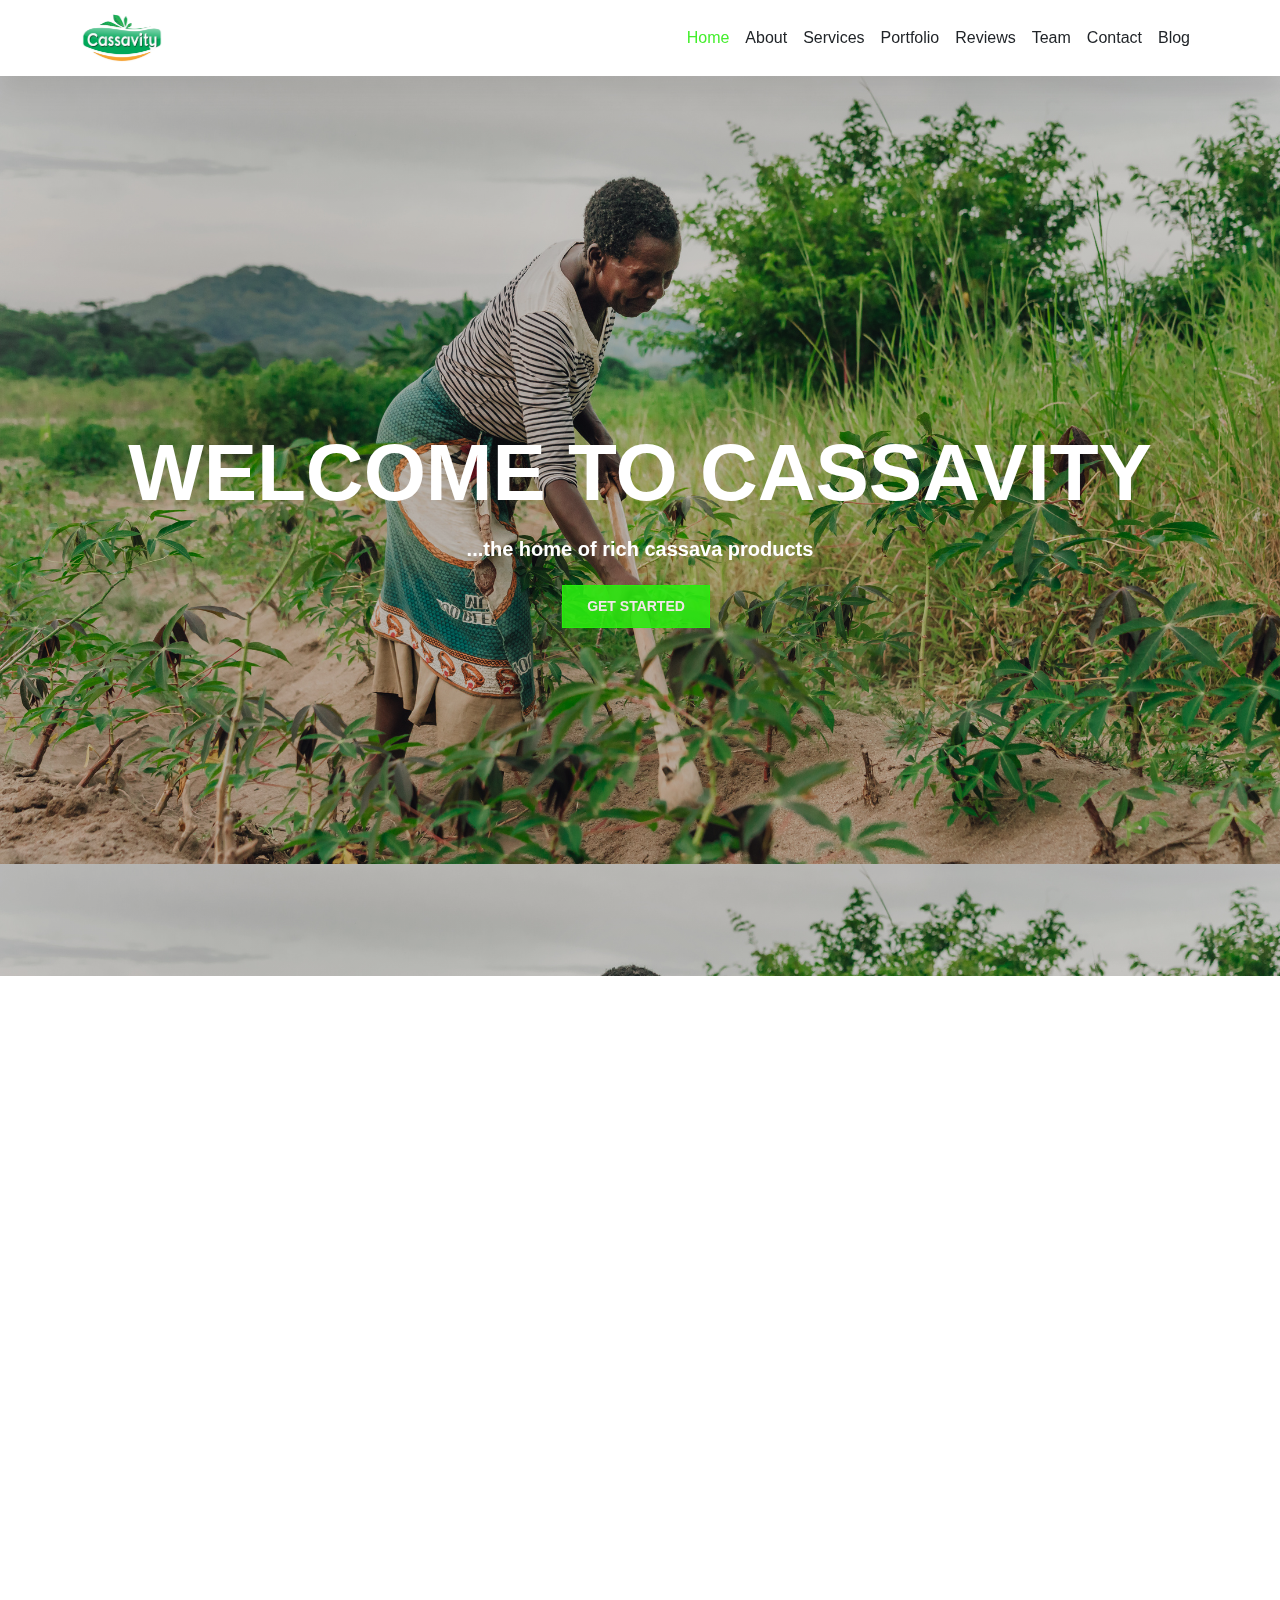
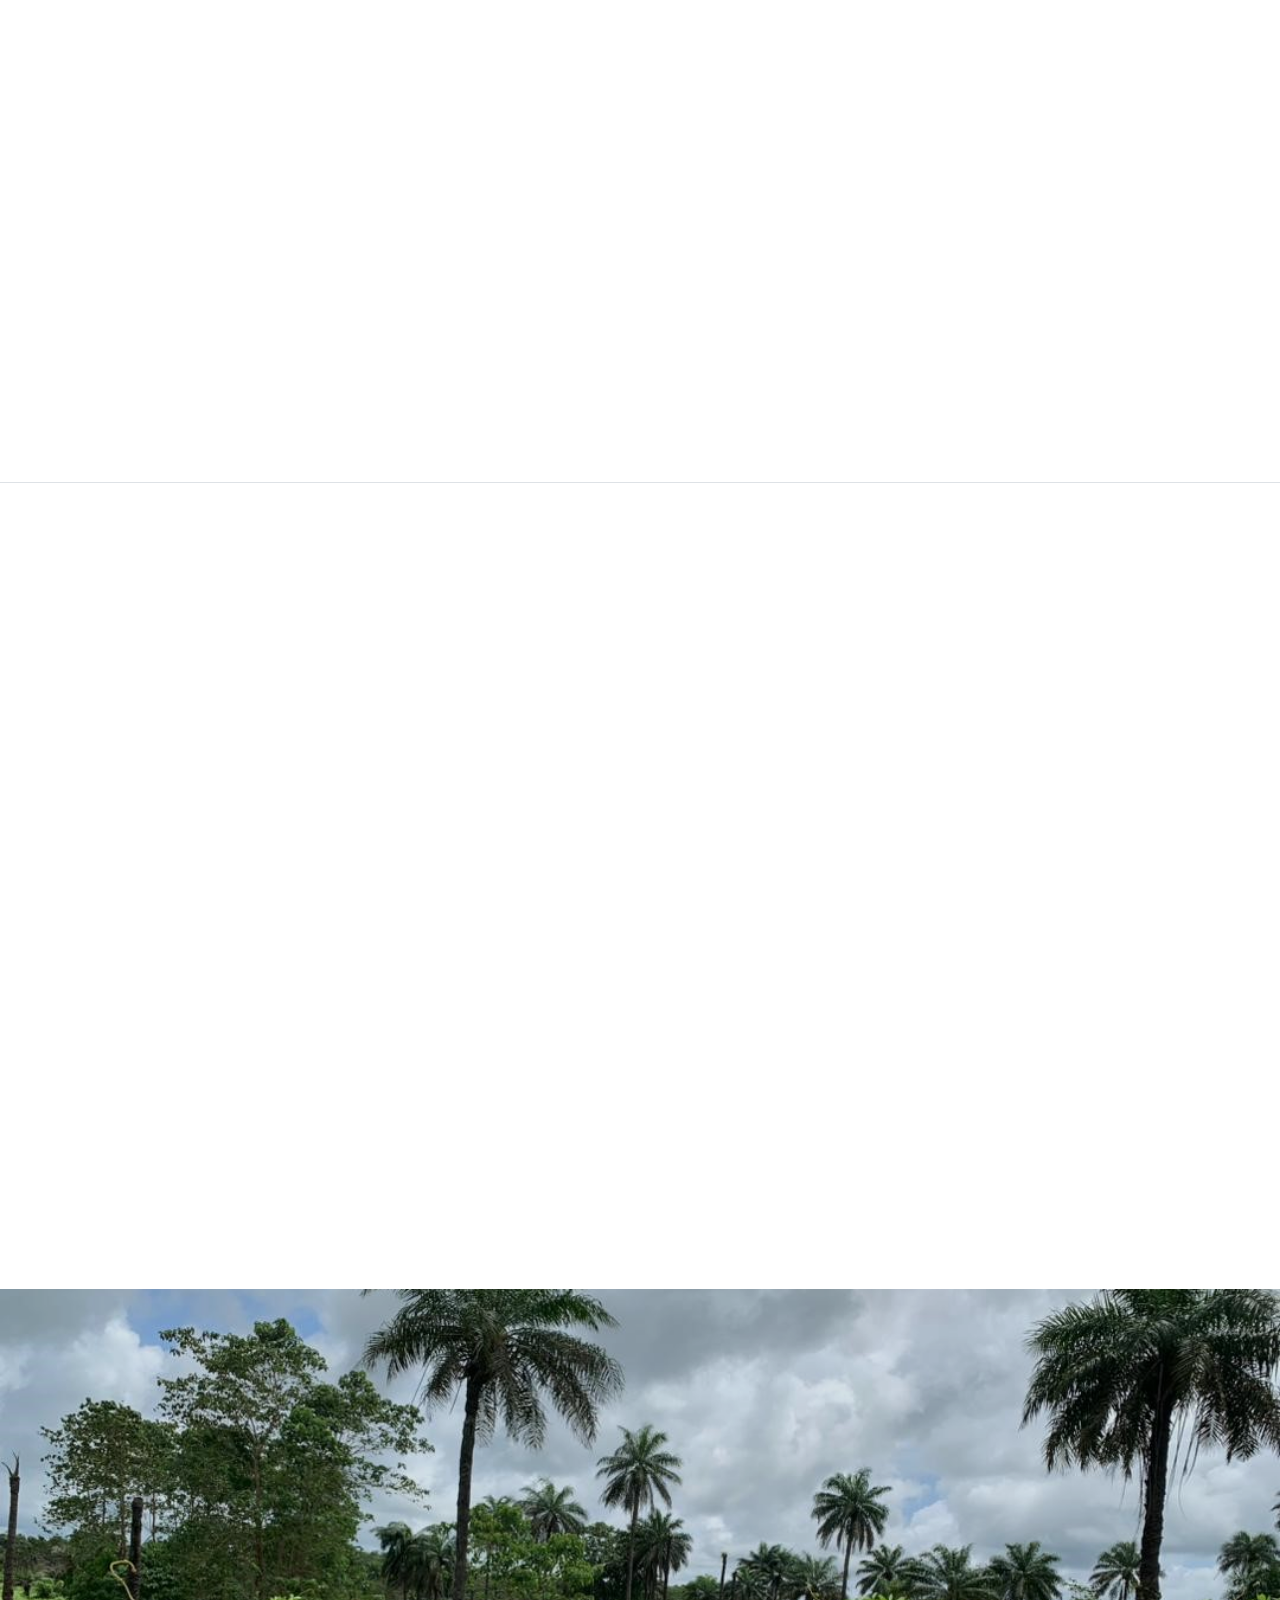
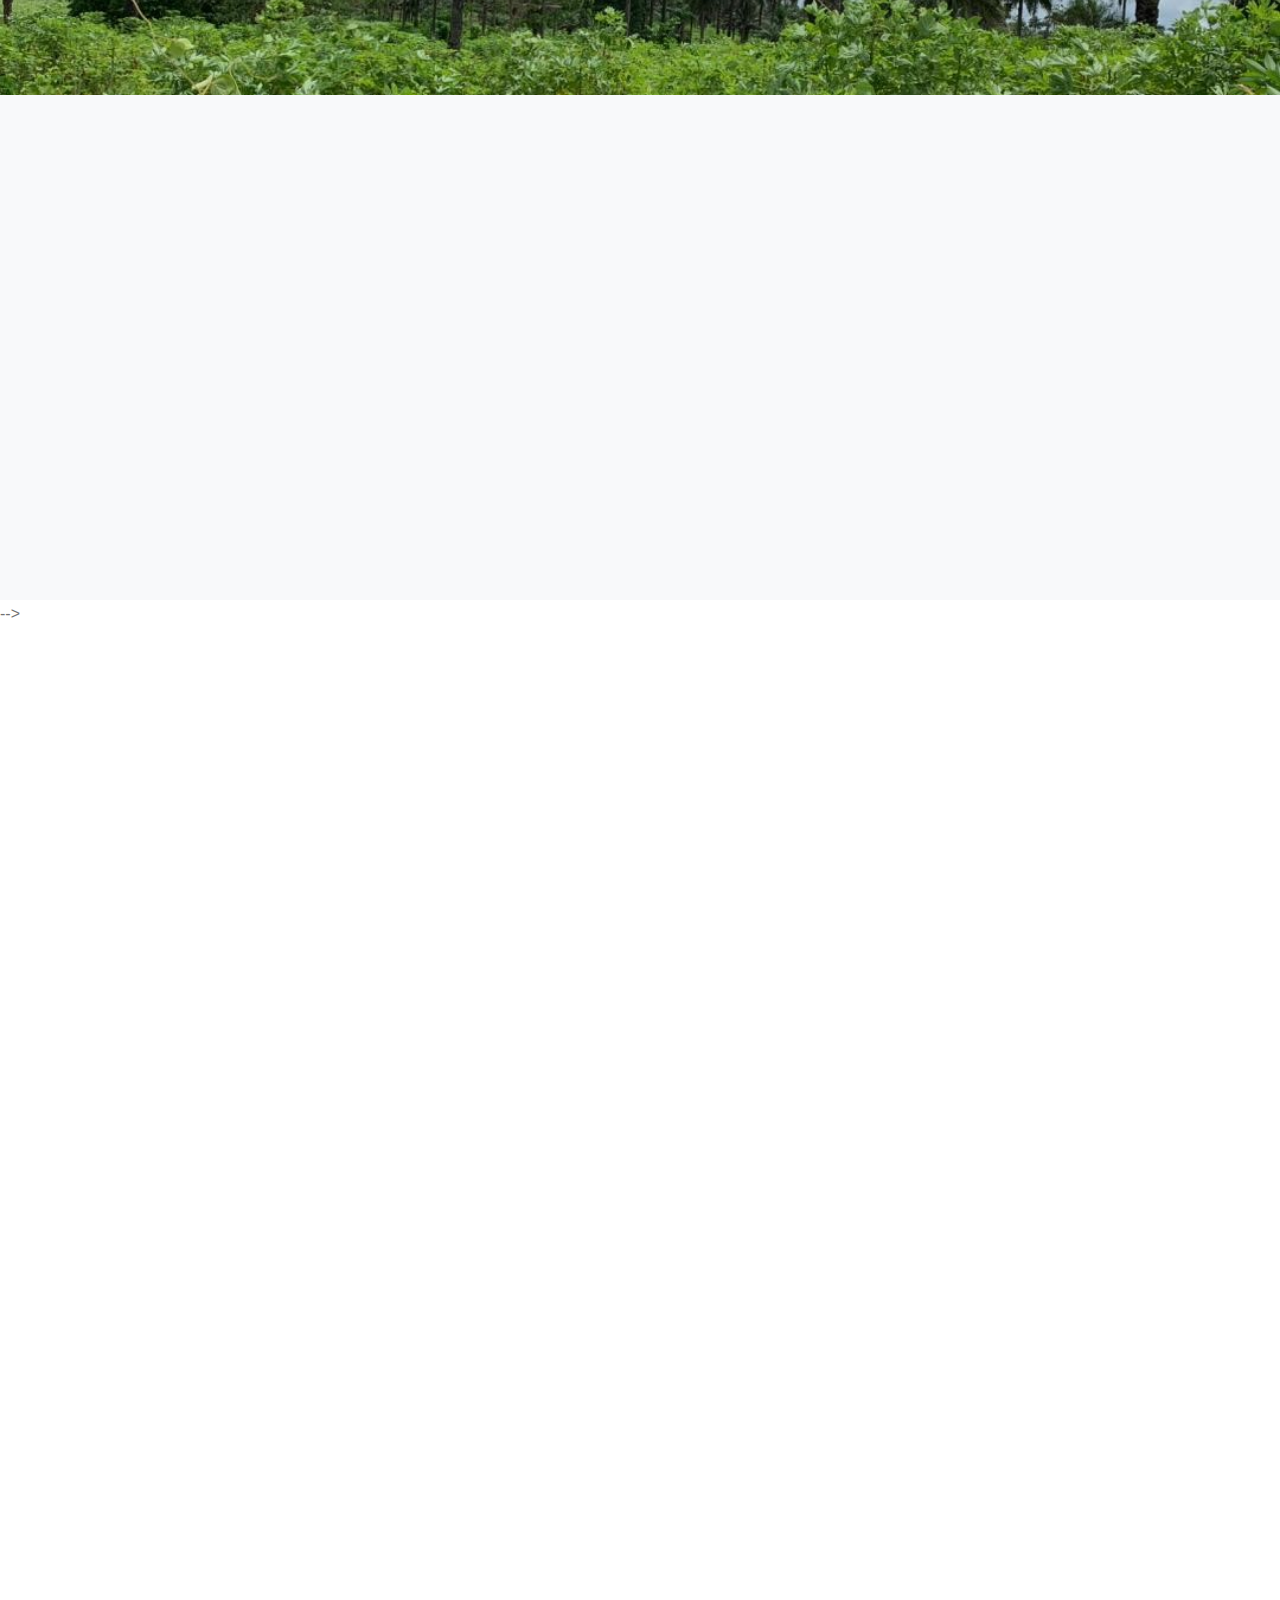
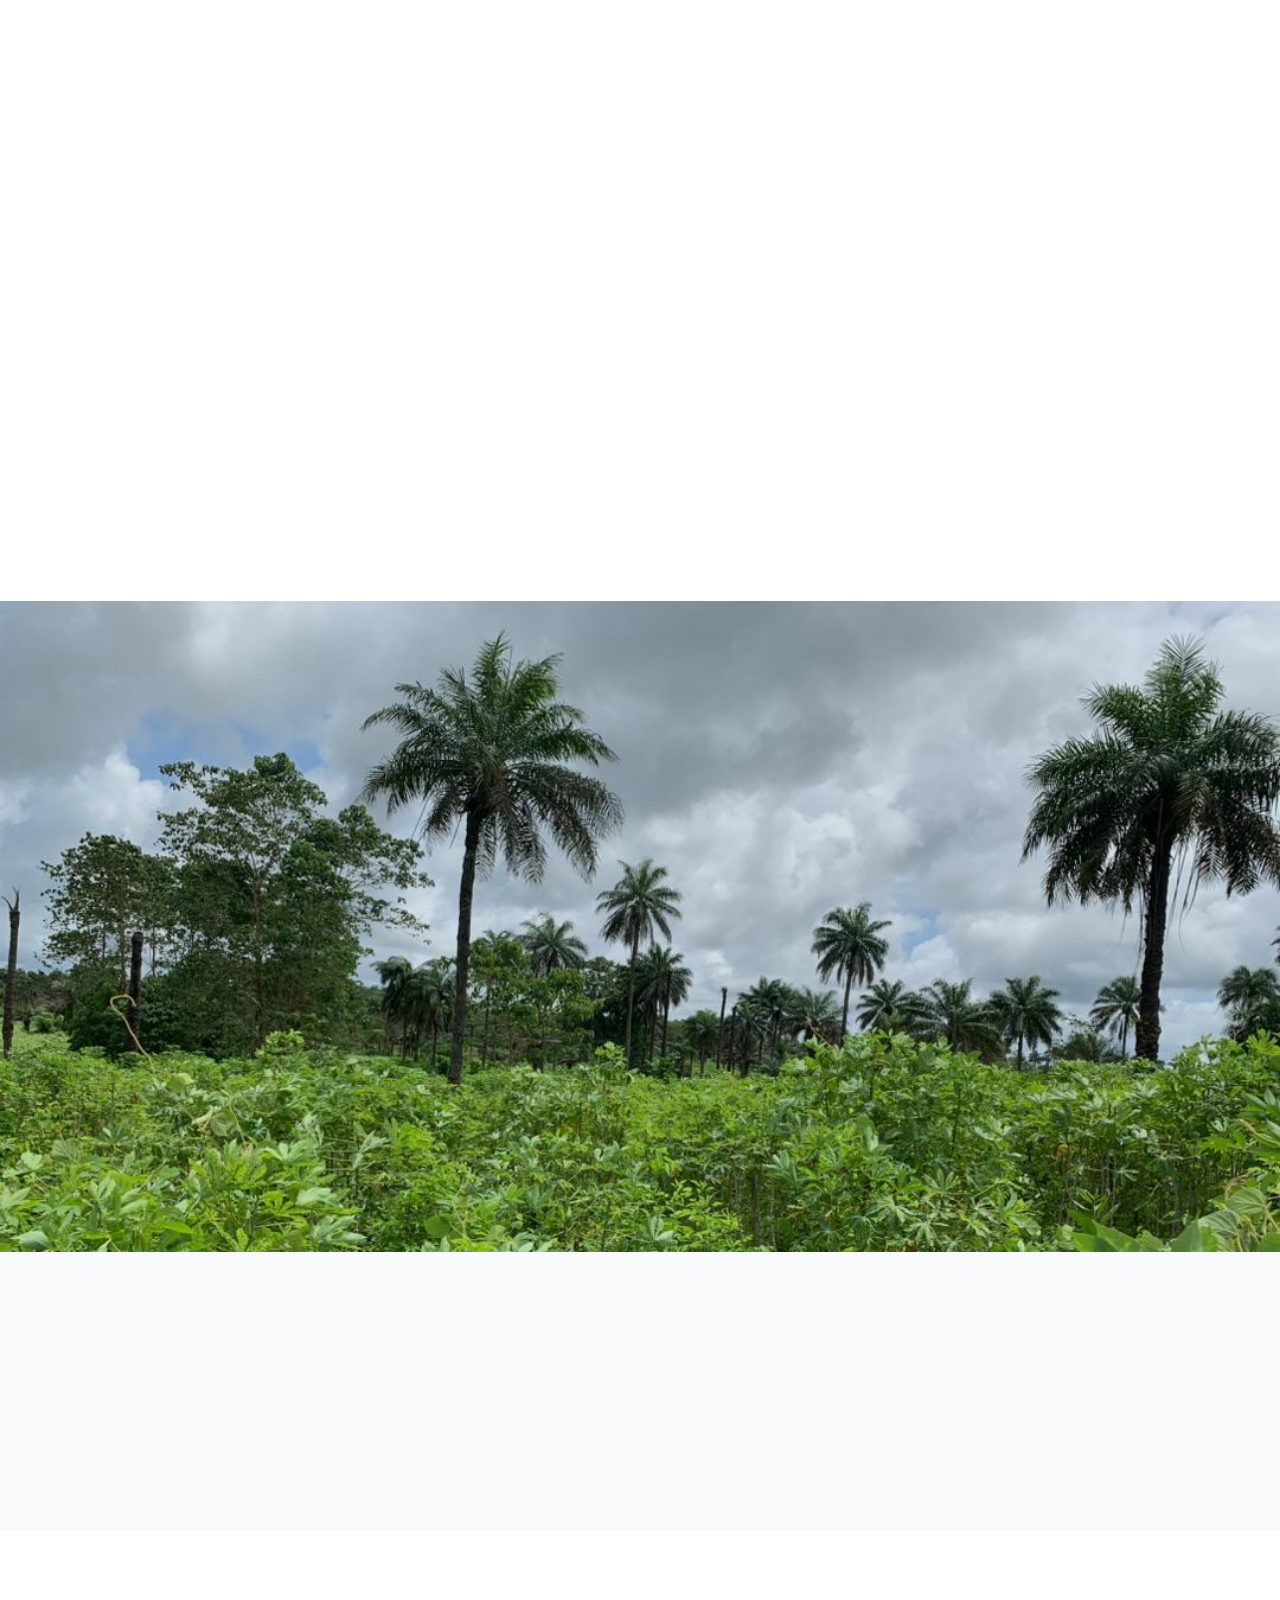
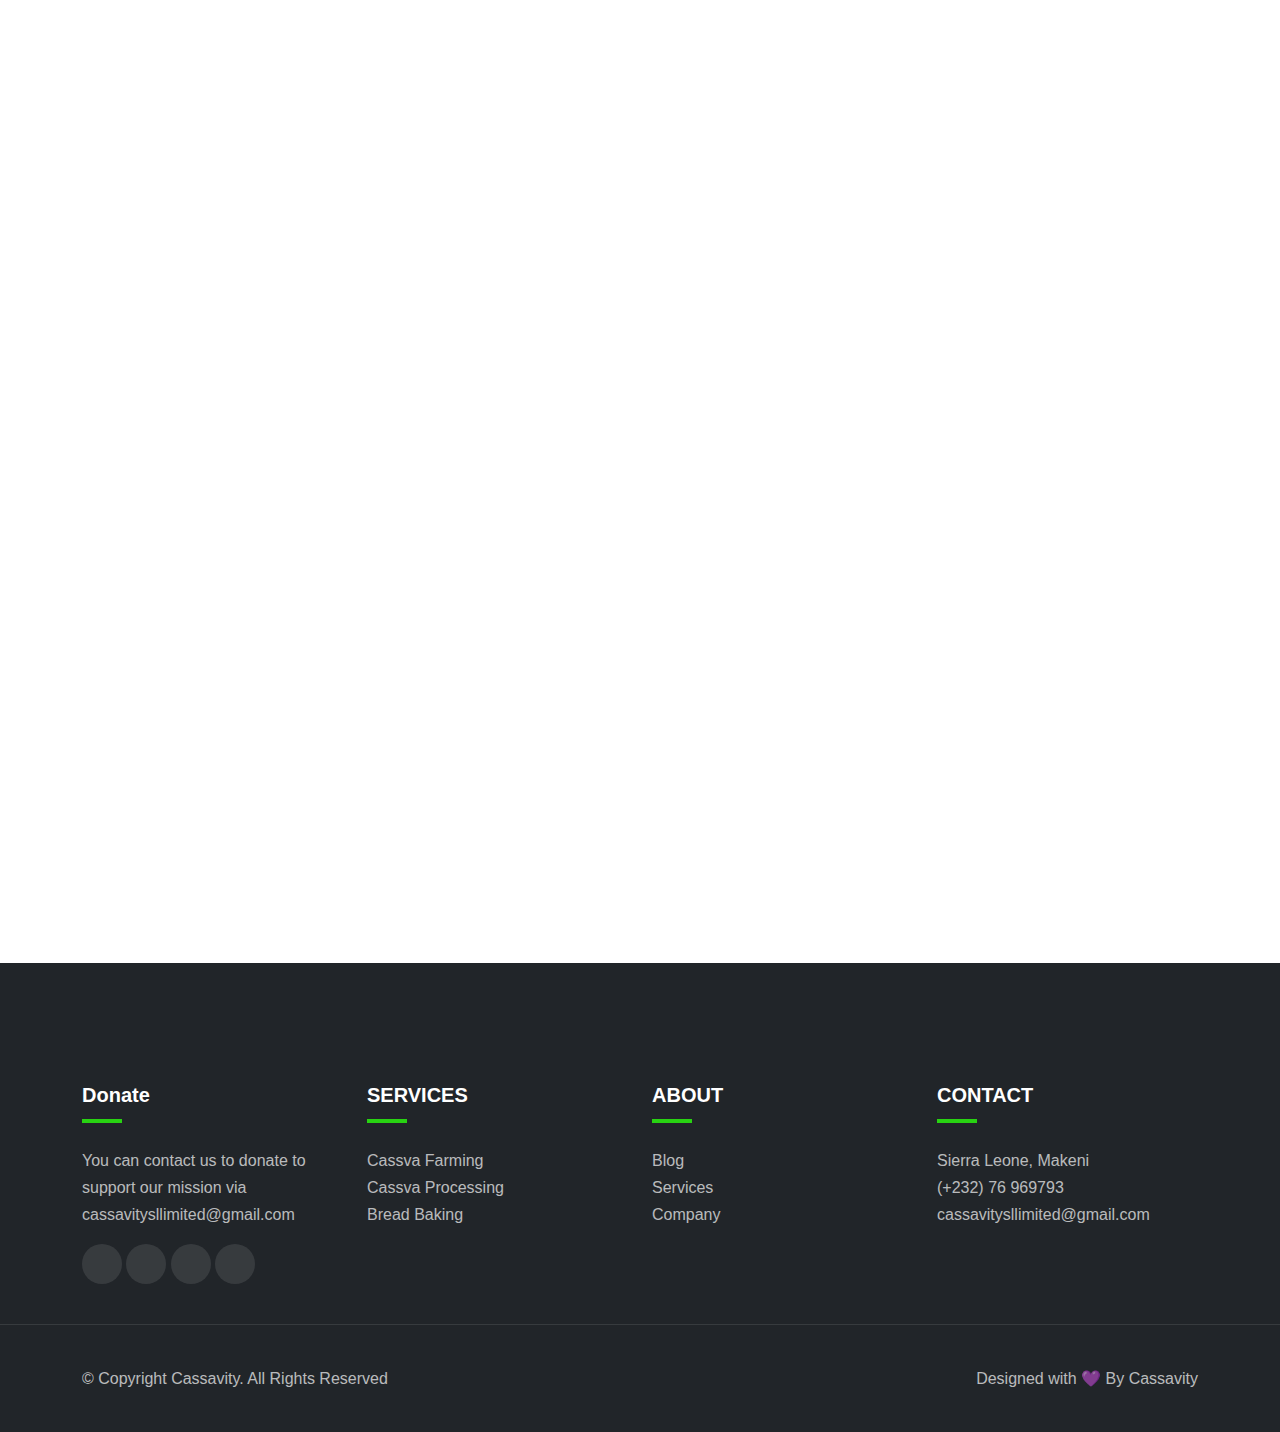
==== index.html @ 737763a3 "Changed colors" ====
<!doctype html>
<html lang="en">

<head>
    <meta charset="utf-8">
    <meta name="viewport" content="width=device-width, initial-scale=1">
    <title>Cassavity</title>
    <link rel="stylesheet" href="https://cdn.jsdelivr.net/npm/bootstrap@5.2.0/dist/css/bootstrap.min.css"> 
    <link href="https://cdn.jsdelivr.net/npm/remixicon@2.5.0/fonts/remixicon.css" rel="stylesheet"> 
    <link rel="stylesheet" href="https://cdn.jsdelivr.net/npm/@fancyapps/ui@4.0/dist/fancybox.css">
    <link rel="stylesheet" href="https://unpkg.com/aos@next/dist/aos.css" />
    <link rel="stylesheet" href="css/landingpage.css">
</head>

<body data-bs-spy="scroll" data-bs-target=".navbar">

    <!-- NAVBAR -->
    <nav class="navbar navbar-expand-lg bg-white sticky-top">
        <div class="container">
            <a class="navbar-brand" href="#">
                <img src="static/images/c22.png" alt="" style="height: 50px; width: 80px;">
            </a>
            <button class="navbar-toggler" type="button" data-bs-toggle="collapse" data-bs-target="#navbarNav"
                aria-controls="navbarNav" aria-expanded="false" aria-label="Toggle navigation">
                <span class="navbar-toggler-icon"></span>
            </button>
            <div class="collapse navbar-collapse" id="navbarNav">
                <ul class="navbar-nav ms-auto">
                    <li class="nav-item">
                        <a class="nav-link" href="#hero">Home</a>
                    </li>
                    <li class="nav-item">
                        <a class="nav-link" href="#about">About</a>
                    </li>
                    <li class="nav-item">
                        <a class="nav-link" href="#services">Services</a>
                    </li>
                    <li class="nav-item">
                        <a class="nav-link" href="#portfolio">Portfolio</a>
                    </li>
                    <li class="nav-item">
                        <a class="nav-link" href="#reviews">Reviews</a>
                    </li>
                    <li class="nav-item">
                        <a class="nav-link" href="#team">Team</a>
                    </li>
                    <li class="nav-item">
                        <a class="nav-link" href="#contact">Contact</a>
                    </li>
                    <li class="nav-item">
                        <a class="nav-link" href="#blog">Blog</a>
                    </li>
                </ul>
                <!-- <a href="#" class="btn btn-brand ms-lg-3">Download</a> -->
            </div>
        </div>
    </nav>

    <!-- HERO -->
    <section id="hero" class="min-vh-100 d-flex align-items-center text-center">
        <div class="container">
            <div class="row">
                <div class="col-12">
                    <h1 data-aos="fade-left" class="text-uppercase text-white fw-semibold display-1">Welcome to Cassavity</h1>
                    <h5 class="text-white mt-3 mb-4" data-aos="fade-right">...the home of rich cassava products</h5>
                    <div data-aos="fade-up" data-aos-delay="50">
                        <a href="#" class="btn btn-brand me-2">Get Started</a>
                        <!-- <a href="#" class="btn btn-light ms-2">My Portfolio</a> -->
                    </div>
                </div>
            </div>
        </div>
    </section>

    <!-- ABOUT -->
    <section id="about" class="section-padding">
        <div class="container">
            <div class="row">
                <div class="col-12 text-center" data-aos="fade-down" data-aos-delay="50">
                    <div class="section-title">
                        <h1 class="display-4 fw-semibold">About Us</h1>
                        <div class="line"></div>
                        <p>Cassavity SL Limited is a pioneering social enterprise based in Sierra Leone, committed to revolutionizing the cassava value chain</p>
                    </div>
                </div>
            </div>
            <div class="row justify-content-between align-items-center">
                <div class="col-lg-6" data-aos="fade-down" data-aos-delay="50">
                    <img src="static/images/c3.jpg" alt="" width = "600px">
                </div>
                <div data-aos="fade-down" data-aos-delay="150" class="col-lg-5">
                    <h1>Our Mission</h1>
                    <p class="mt-3 mb-4">To empower rural farmers in Sierra Leone and Africa by reducing postharvest losses through innovative cassava processing solutions, while providing high-quality, affordable cassava flour products to consumers, thereby contributing to food security and economic empowerment.</p>
                    <div class="d-flex pt-4 mb-3">
                        <div class="iconbox me-4">
                            <i class="ri-mail-send-fill"></i>
                        </div>
                        <div>
                            <h5>Curbing Postharvest Losses</h5>
                            <p>Minimizing postharvest losses among rural farmers.</p>
                        </div>
                    </div>
                    <div class="d-flex mb-3">
                        <div class="iconbox me-4">
                            <i class="ri-user-5-fill"></i>
                        </div>
                        <div>
                            <h5>Meeting Demand</h5>
                            <p>Meeting the growing demand for high-quality cassava flour products</p>
                        </div>
                    </div>
                    <div class="d-flex">
                        <div class="iconbox me-4">
                            <i class="ri-rocket-2-fill"></i>
                        </div>
                        <div>
                            <h5>Creating Jobs</h5>
                            <p>Create jobs for small holder cassava farmers.</p>
                        </div>
                    </div>
                </div>
            </div>
        </div>
    </section>

    <!-- SERVICES -->
    <section id="services" class="section-padding border-top">
        <div class="container">
            <div class="row">
                <div class="col-12 text-center" data-aos="fade-down" data-aos-delay="150">
                    <div class="section-title">
                        <h1 class="display-4 fw-semibold">Our Services</h1>
                        <div class="line"></div>
                        <p>We offer premium cassava products ranging from flour to cakes .</p>
                    </div>
                </div>
            </div>

            
            <div class="row g-4 text-center">

                <div class="col-md-2"></div>
                <div class="col-lg-4 col-sm-6" data-aos="fade-down" data-aos-delay="150">
                    <div class="service theme-shadow p-lg-5 p-4">
                        <div class="iconbox">
                            <i class="ri-pen-nib-fill"></i>
                        </div>
                        <h5 class="mt-4 mb-3">cassava Farming</h5>
                        <p>We assist cassava farmers to cultivate cassava while createing market for their produce.</p>
                    </div>
                </div>
                <div class="col-lg-4 col-sm-6" data-aos="fade-down" data-aos-delay="250">
                    <div class="service theme-shadow p-lg-5 p-4">
                        <div class="iconbox">
                            <i class="ri-stack-fill"></i>
                        </div>
                        <h5 class="mt-4 mb-3">cassava Flour Production</h5>
                        <p>We produce quality foofoo flour specifically for making foofoo, bread, cake, etc.</p>
                    </div>
                </div>
                <div class="col-md-2"></div>
                <!-- <div class="col-lg-4 col-sm-6" data-aos="fade-down" data-aos-delay="350">
                    <div class="service theme-shadow p-lg-5 p-4">
                        <div class="iconbox">
                            <i class="ri-ruler-2-fill"></i>
                        </div>
                        <h5 class="mt-4 mb-3">cassava Cake Baking</h5>
                        <p>Lorem ipsum dolor sit amet consectetur adipisicing elit. Amet fugiat sunt distinctio?</p>
                    </div>
                </div> -->
                <!-- <div class="col-lg-4 col-sm-6" data-aos="fade-down" data-aos-delay="450">
                    <div class="service theme-shadow p-lg-5 p-4">
                        <div class="iconbox">
                            <i class="ri-pie-chart-2-fill"></i>
                        </div>
                        <h5 class="mt-4 mb-3">cassava Farming</h5>
                        <p>Lorem ipsum dolor sit amet consectetur adipisicing elit. Amet fugiat sunt distinctio?</p>
                    </div>
                </div>
                <div class="col-lg-4 col-sm-6" data-aos="fade-down" data-aos-delay="550">
                    <div class="service theme-shadow p-lg-5 p-4">
                        <div class="iconbox">
                            <i class="ri-code-box-line"></i>
                        </div>
                        <h5 class="mt-4 mb-3">cassava Farming</h5>
                        <p>Lorem ipsum dolor sit amet consectetur adipisicing elit. Amet fugiat sunt distinctio?</p>
                    </div>
                </div>
                <div class="col-lg-4 col-sm-6" data-aos="fade-down" data-aos-delay="650">
                    <div class="service theme-shadow p-lg-5 p-4">
                        <div class="iconbox">
                            <i class="ri-user-2-fill"></i>
                        </div>
                        <h5 class="mt-4 mb-3">cassava Farming</h5>
                        <p>Lorem ipsum dolor sit amet consectetur adipisicing elit. Amet fugiat sunt distinctio?</p>
                    </div>
                </div> -->
            </div>
        </div>
    </section>

    <!-- COUNTER -->
    <section id="counter" class="section-padding">
        <div class="container text-center">
            <div class="row g-4">
                <!-- <div class="col-lg-3 col-sm-6" data-aos="fade-down" data-aos-delay="150">
                    <h1 class="text-white display-4">90,00+</h1>
                    <h6 class="text-uppercase mb-0 text-white mt-3">Total Downloads</h6>
                </div> -->
                <div class="col-md-2"></div>
                <div class="col-lg-3 col-sm-6" data-aos="fade-down" data-aos-delay="250">
                    <h1 class="text-white display-4 fw-semibold">30+</h1>
                    <h6 class="text-uppercase mb-0 text-white mt-3">Trusted Clients</h6>
                </div>
                <div class="col-lg-3 col-sm-6" data-aos="fade-down" data-aos-delay="350">
                    <h1 class="text-white display-4 fw-semibold">100kg+ </h1>
                    <h6 class="text-uppercase mb-0 text-white mt-3">Flour Sold</h6>
                </div>
                <div class="col-lg-3 col-sm-6" data-aos="fade-down" data-aos-delay="450">
                    <h1 class="text-white display-4 fw-semibold">10+</h1>
                    <h6 class="text-uppercase mb-0 text-white mt-3">Farmers Impacted</h6>
                </div>
                <div class="col-md-2"></div>
            </div>
        </div>
    </section>

    <!-- PORTFOLIO -->
    <!-- <section id="portfolio" class="section-padding">
        <div class="container">
            <div class="row">
                <div class="col-12 text-center" data-aos="fade-down" data-aos-delay="150">
                    <div class="section-title">
                        <h1 class="display-4 fw-semibold">My Portfolio</h1>
                        <div class="line"></div>
                        <p>I love to craft digital experiances for brands rather than crap and more lorem ipsums and do crazy skills</p>
                    </div>
                </div>
            </div>
            <div class="row g-4">
                <div class="col-md-4" data-aos="fade-down" data-aos-delay="150">
                    <div class="portfolio-item image-zoom">
                        <div class="image-zoom-wrapper">
                            <img src="static/images/project-1.jpg" alt="">
                        </div>
                        <a href="static/images/project-1.jpg" data-fancybox="gallery" class="iconbox"><i class="ri-search-2-line"></i></a>
                    </div>
                    <div class="portfolio-item image-zoom mt-4">
                        <div class="image-zoom-wrapper">
                            <img src="static/images/project-2.jpg" alt="">
                        </div>
                        <a href="static/images/project-2.jpg" data-fancybox="gallery" class="iconbox"><i class="ri-search-2-line"></i></a>
                    </div>
                </div>
                <div class="col-md-4" data-aos="fade-down" data-aos-delay="250">
                    <div class="portfolio-item image-zoom">
                        <div class="image-zoom-wrapper">
                            <img src="static/images/project-3.jpg" alt="">
                        </div>
                        <a href="static/images/project-3.jpg" data-fancybox="gallery" class="iconbox"><i class="ri-search-2-line"></i></a>
                    </div>
                    <div class="portfolio-item image-zoom mt-4">
                        <div class="image-zoom-wrapper">
                            <img src="static/images/project-4.jpg" alt="">
                        </div>
                        <a href="static/images/project-4.jpg" data-fancybox="gallery" class="iconbox"><i class="ri-search-2-line"></i></a>
                    </div>
                </div>
                <div class="col-md-4" data-aos="fade-down" data-aos-delay="350">
                    <div class="portfolio-item image-zoom">
                        <div class="image-zoom-wrapper">
                            <img src="static/images/project-5.jpg" alt="">
                        </div>
                        <a href="static/images/project-5.jpg" data-fancybox="gallery" class="iconbox"><i class="ri-search-2-line"></i></a>
                    </div>
                    <div class="portfolio-item image-zoom mt-4">
                        <div class="image-zoom-wrapper">
                            <img src="static/images/project-6.jpg" alt="">
                        </div>
                        <a href="static/images/project-6.jpg" data-fancybox="gallery" class="iconbox"><i class="ri-search-2-line"></i></a>
                    </div>
                </div>
            </div>
        </div>
    </section> --> 

    <!-- REVIEW -->
    <section id="reviews" class="section-padding bg-light">
        <div class="container">
            <div class="row">
                <div class="col-12 text-center" data-aos="fade-down" data-aos-delay="150">
                    <div class="section-title">
                        <h1 class="display-4 fw-semibold">Testimonials</h1>
                        <div class="line"></div>
                        <p>Here is what our lovely customers and partners say about our products!</p>
                    </div>
                </div>
            </div>
            <!-- <div class="row gy-5 gx-4">
                <div class="col-lg-4 col-sm-6" data-aos="fade-down" data-aos-delay="150">
                    <div class="review">
                        <div class="review-head p-4 bg-white theme-shadow">
                            <div class="text-warning">
                                <i class="ri-star-fill"></i>
                                <i class="ri-star-fill"></i>
                                <i class="ri-star-fill"></i>
                                <i class="ri-star-fill"></i>
                                <i class="ri-star-fill"></i>
                            </div>
                            <p>Amazing theme ipsum dolor sit amet consectetur adipisicing elit. Assumenda eum animi rerum ipsam impedit dicta voluptatem.</p>
                        </div>
                        <div class="review-person mt-4 d-flex align-items-center">
                            <img class="rounded-circle" src="static/images/avatar-1.jpg" alt="">
                            <div class="ms-3">
                                <h5>Cajetan Songwae</h5>
                                <small>Manager</small>
                            </div>
                        </div>
                    </div>
                </div>
                <div class="col-lg-4 col-sm-6" data-aos="fade-down" data-aos-delay="250">
                    <div class="review">
                        <div class="review-head p-4 bg-white theme-shadow">
                            <div class="text-warning">
                                <i class="ri-star-fill"></i>
                                <i class="ri-star-fill"></i>
                                <i class="ri-star-fill"></i>
                                <i class="ri-star-fill"></i>
                                <i class="ri-star-fill"></i>
                            </div>
                            <p>Amazing theme ipsum dolor sit amet consectetur adipisicing elit. Assumenda eum animi rerum ipsam impedit dicta voluptatem.</p>
                        </div>
                        <div class="review-person mt-4 d-flex align-items-center">
                            <img class="rounded-circle" src="static/images/avatar-2.jpg" alt="">
                            <div class="ms-3">
                                <h5>Cajetan Songwae</h5>
                                <small>Manager</small>
                            </div>
                        </div>
                    </div>
                </div>
                <div class="col-lg-4 col-sm-6" data-aos="fade-down" data-aos-delay="350">
                    <div class="review">
                        <div class="review-head p-4 bg-white theme-shadow">
                            <div class="text-warning">
                                <i class="ri-star-fill"></i>
                                <i class="ri-star-fill"></i>
                                <i class="ri-star-fill"></i>
                                <i class="ri-star-fill"></i>
                                <i class="ri-star-fill"></i>
                            </div>
                            <p>Amazing theme ipsum dolor sit amet consectetur adipisicing elit. Assumenda eum animi rerum ipsam impedit dicta voluptatem.</p>
                        </div>
                        <div class="review-person mt-4 d-flex align-items-center">
                            <img class="rounded-circle" src="static/images/avatar-3.jpg" alt="">
                            <div class="ms-3">
                                <h5>Cajetan Songwae</h5>
                                <small>Manager</small>
                            </div>
                        </div>
                    </div>
                </div>
                <div class="col-lg-4 col-sm-6" data-aos="fade-down" data-aos-delay="450">
                    <div class="review">
                        <div class="review-head p-4 bg-white theme-shadow">
                            <div class="text-warning">
                                <i class="ri-star-fill"></i>
                                <i class="ri-star-fill"></i>
                                <i class="ri-star-fill"></i>
                                <i class="ri-star-fill"></i>
                                <i class="ri-star-fill"></i>
                            </div>
                            <p>Amazing theme ipsum dolor sit amet consectetur adipisicing elit. Assumenda eum animi rerum ipsam impedit dicta voluptatem.</p>
                        </div>
                        <div class="review-person mt-4 d-flex align-items-center">
                            <img class="rounded-circle" src="static/images/avatar-4.jpg" alt="">
                            <div class="ms-3">
                                <h5>Cajetan Songwae</h5>
                                <small>Manager</small>
                            </div>
                        </div>
                    </div>
                </div>
                <div class="col-lg-4 col-sm-6" data-aos="fade-down" data-aos-delay="550">
                    <div class="review">
                        <div class="review-head p-4 bg-white theme-shadow">
                            <div class="text-warning">
                                <i class="ri-star-fill"></i>
                                <i class="ri-star-fill"></i>
                                <i class="ri-star-fill"></i>
                                <i class="ri-star-fill"></i>
                                <i class="ri-star-fill"></i>
                            </div>
                            <p>Amazing theme ipsum dolor sit amet consectetur adipisicing elit. Assumenda eum animi rerum ipsam impedit dicta voluptatem.</p>
                        </div>
                        <div class="review-person mt-4 d-flex align-items-center">
                            <img class="rounded-circle" src="static/images/avatar-5.jpg" alt="">
                            <div class="ms-3">
                                <h5>Cajetan Songwae</h5>
                                <small>Manager</small>
                            </div>
                        </div>
                    </div>
                </div>
                <div class="col-lg-4 col-sm-6" data-aos="fade-down" data-aos-delay="650">
                    <div class="review">
                        <div class="review-head p-4 bg-white theme-shadow">
                            <div class="text-warning">
                                <i class="ri-star-fill"></i>
                                <i class="ri-star-fill"></i>
                                <i class="ri-star-fill"></i>
                                <i class="ri-star-fill"></i>
                                <i class="ri-star-fill"></i>
                            </div>
                            <p>Amazing theme ipsum dolor sit amet consectetur adipisicing elit. Assumenda eum animi rerum ipsam impedit dicta voluptatem.</p>
                        </div>
                        <div class="review-person mt-4 d-flex align-items-center">
                            <img class="rounded-circle" src="static/images/avatar-6.jpg" alt="">
                            <div class="ms-3">
                                <h5>Cajetan Songwae</h5>
                                <small>Manager</small>
                            </div>
                        </div>
                    </div>
                </div>
            </div> -->
        </div>
    </section> -->

    <!-- TEAM -->
    <section id="team" class="section-padding">
        <div class="container">
            <div class="row">
                <div class="col-12 text-center" data-aos="fade-down" data-aos-delay="150">
                    <div class="section-title">
                        <h1 class="display-4 fw-semibold">Team Members</h1>
                        <div class="line"></div>
                        <p>We are a team of six seasoned and forsighted individuals set out to change our African narative</p>
                    </div>
                </div>
            </div>
            <div class="row g-4 text-center ">
                <div class="col-md-4" data-aos="fade-down" data-aos-delay="150">
                    <div class="team-member image-zoom">
                        <div class="image-zoom-wrapper">
                            <img src="static/images/web1.jpg" alt="" height = "500px">
                        </div>
                        <div class="team-member-content">
                            <h4 class="text-white">Cajetan Songwae</h4>
                            <p class="mb-0 text-white">CTO</p>
                        </div>
                    </div>
                </div>
                <div class="col-md-4" data-aos="fade-down" data-aos-delay="250">
                    <div class="team-member image-zoom">
                        <div class="image-zoom-wrapper">
                            <img src="static/images/Ambrose.jpg" alt="" height = "500px">
                        </div>
                        <div class="team-member-content">
                            <h4 class="text-white">Ambrose Onapa</h4>
                            <p class="mb-0 text-white">CFO</p>
                        </div>
                    </div>
                </div>
                <div class="col-md-4" data-aos="fade-down" data-aos-delay="350">
                    <div class="team-member image-zoom">
                        <div class="image-zoom-wrapper">
                            <img src="static/images/Termi.jpg" alt="" height = "500px">
                        </div>
                        <div class="team-member-content">
                            <h4 class="text-white">AbdulRasaq Termitope</h4>
                            <p class="mb-0 text-white">Marketing Manager</p>
                        </div>
                    </div>
                </div>
                
                <div class="col-md-2"></div>
                <div class="col-md-4" data-aos="fade-down" data-aos-delay="350">
                    <div class="line"></div>
                    <div class="team-member image-zoom">
                        <div class="image-zoom-wrapper">
                            <img src="static/images/Brenda.jpg" alt="" height = "500px">
                        </div>
                        <div class="team-member-content">
                            <h4 class="text-white">Brenda Leona</h4>
                            <p class="mb-0 text-white">Community Outreach Officer</p>
                        </div>
                    </div>
                </div>
                <div class="col-md-4" data-aos="fade-down" data-aos-delay="350">
                    <div class="line"></div>
                    <div class="team-member image-zoom">
                        <div class="image-zoom-wrapper">
                            <img src="static/images/francis.jpg" alt="" height = "500px" width = "400px">
                        </div>
                        <div class="team-member-content">
                            <h4 class="text-white">Francis John Sesay</h4>
                            <p class="mb-0 text-white">COO</p>
                        </div>
                    </div>
                </div>
                <div class="col-md-2"></div>

                <!-- <div class="col-md-4" data-aos="fade-down" data-aos-delay="350">
                    <div class="team-member image-zoom">
                        <div class="image-zoom-wrapper">
                            <img src="static/images/Brenda.jpg" alt="" height = "500px">
                        </div>
                        <div class="team-member-content">
                            <h4 class="text-white">Fatumata</h4>
                            <p class="mb-0 text-white">Community Outreach Officer</p>
                        </div>
                    </div>
                </div> -->
            </div>
        </div>
    </section>

    <!-- CONTACT -->
    <section class="section-padding bg-light" id="contact">
        <div class="container">
            <div class="row">
                <div class="col-12 text-center" data-aos="fade-down" data-aos-delay="150">
                    <div class="section-title">
                        <h1 class="display-4 text-white fw-semibold">Get in touch</h1>
                        <div class="line bg-white"></div>
                        <p class="text-white">Drop us a message! We are always ready to assist.</p>
                    </div>
                </div>
            </div>
            <div class="row justify-content-center" data-aos="fade-down" data-aos-delay="250">
                <div class="col-lg-8">
                    <form class="row g-3 p-lg-5 p-4 bg-white theme-shadow" action="https://formsubmit.co/24085955426fb18e6b2c1a9df2bd9f7a" method="POST">
                        <div class="form-group col-lg-6">
                            <input type="text" name="Fname" class="form-control" placeholder="Enter first name">
                        </div>
                        <div class="form-group col-lg-6">
                            <input type="text" name="Lname" class="form-control" placeholder="Enter last name">
                        </div>
                        <div class="form-group col-lg-12">
                            <input type="email" name="Email" class="form-control" placeholder="Enter Email address">
                        </div>
                        <div class="form-group col-lg-12">
                            <input type="text" name="Subject" class="form-control" placeholder="Enter subject">
                        </div>
                        <div class="form-group col-lg-12">
                            <textarea name="message" rows="5" class="form-control" placeholder="Enter Message"></textarea>
                        </div>
                        <div class="form-group col-lg-12 d-grid">
                            <button class="btn btn-brand">Send Message</button>
                        </div>
                    </form>
                </div>
            </div>
        </div>
    </section>

    <!-- BLOG -->
    <section id="blog" class="section-padding">
        <div class="container">
            <div class="row">
                <div class="col-12 text-center" data-aos="fade-down" data-aos-delay="150">
                    <div class="section-title">
                        <h1 class="display-4 fw-semibold">Recent News & Articles</h1>
                        <div class="line"></div>
                        <p>Here is what is happening in Cassavity.</p>
                    </div>
                </div>
            </div>
            
            <div class="row">
                <div class="col-md-2"></div>
                <div class="col-md-4" data-aos="fade-down" data-aos-delay="150">
                    <div class="team-member image-zoom">
                        <div class="image-zoom-wrapper">
                            <img src="static/images/ca1.jpg" alt="" height = "400px" width="300px">
                        </div>
                        <h5 class="mt-4">Cassava Processing</h5>
                        <p>We have lunched the first phase of the first quater flour production.</p>
                        <a href="#">Read More</a>
                    </div>
                </div>
                <div class="col-md-4" data-aos="fade-down" data-aos-delay="250">
                    <div class="team-member image-zoom">
                        <div class="image-zoom-wrapper">
                            <img src="static/images/ca4.jpg" alt="" height = "400px">
                        </div>
                        <h5 class="mt-4">Cassava Farming</h5>
                        <p>Cassavity has signed an aggreement with 20 cassava farmers.</p>
                        <a href="#">Read More</a>
                    </div>
                </div>
                <div class="col-md-2"></div>
                <!-- <div class="col-md-4" data-aos="fade-down" data-aos-delay="350">
                    <div class="team-member image-zoom">
                        <div class="image-zoom-wrapper">
                            <img src="static/images/blog-post-3.jpg" alt="">
                        </div>
                        <h5 class="mt-4">Cassva Farming 2022</h5>
                        <p>Lorem ipsum dolor sit amet consectetur adipisicing elit. Sit sequi quos magni!</p>
                        <a href="#">Read More</a>
                    </div>
                </div> -->
            </div>
        </div>
    </section>

    <!-- FOOTER -->
    <footer class="bg-dark">
        <div class="footer-top">
            <div class="container">
                <div class="row gy-5">
                    <div class="col-lg-3 col-sm-6">
                        <h5 class="mb-0 text-white">Donate</h5>
                        <div class="line"></div>
                        <p>You can contact us to donate to support our mission via cassavitysllimited@gmail.com</p>
                        <div class="social-icons">
                            <a href="#"><i class="ri-twitter-fill"></i></a>
                            <a href="#"><i class="ri-instagram-fill"></i></a>
                            <a href="#"><i class="ri-github-fill"></i></a>
                            <a href="#"><i class="ri-dribbble-fill"></i></a>
                        </div>
                    </div>
                    <div class="col-lg-3 col-sm-6">
                        <h5 class="mb-0 text-white">SERVICES</h5>
                        <div class="line"></div>
                        <ul>
                            <li><a href="#">Cassva Farming</a></li>
                            <li><a href="#">Cassva Processing</a></li>
                            <li><a href="#">Bread Baking</a></li>
                            
                        </ul>
                    </div>
                    <div class="col-lg-3 col-sm-6">
                        <h5 class="mb-0 text-white">ABOUT</h5>
                        <div class="line"></div>
                        <ul>
                            <li><a href="#">Blog</a></li>
                            <li><a href="#">Services</a></li>
                            <li><a href="#">Company</a></li>
                            <!-- <li><a href="#">Career</a></li> -->
                        </ul>
                    </div>
                    <div class="col-lg-3 col-sm-6">
                        <h5 class="mb-0 text-white">CONTACT</h5>
                        <div class="line"></div>
                        <ul>
                            <li>Sierra Leone, Makeni</li>
                            <li>(+232) 76 969793</li>
                            <li>cassavitysllimited@gmail.com</li>
                        </ul>
                    </div>
                </div>
            </div>
        </div>
        <div class="footer-bottom">
            <div class="container">
                <div class="row g-4 justify-content-between">
                    <div class="col-auto">
                        <p class="mb-0">© Copyright Cassavity. All Rights Reserved</p>
                    </div>
                    <div class="col-auto">
                        <p class="mb-0">Designed with 💜 By <a href="#">Cassavity</a></p>
                    </div>
                </div>
            </div>
        </div>
    </footer>





    <script src="https://cdn.jsdelivr.net/npm/bootstrap@5.2.0/dist/js/bootstrap.bundle.min.js"></script>
    <script src="https://cdn.jsdelivr.net/npm/@fancyapps/ui@4.0/dist/fancybox.umd.js"></script>
    <script src="https://unpkg.com/aos@next/dist/aos.js"></script>
    <script src="js/landingpage.js"></script>
</body>

</html>
---- css/landingpage.css ----
/* FONTS */
@import url(clash-display.css);

/* VARIABLES */
:root {
    --c-dark: #212529;
    --c-brand: #29ec0fe0;
    --c-brand-light: #4a2ee7 ;
    /* --c-brand-rgb: 78, 87, 212; */
    --c-brand-rgb: 00, 00, 000;
    --c-body: #727272;
    --font-base: "ClashDisplay", sans-serif;
    --box-shadow: 0px 15px 25px rgba(0,0,0,0.08);
    --transition: all 0.5s ease;
}

/* RESET & HELPERS */
body {
    font-family: var(--font-base);
    line-height: 1.7;
    color: var(--c-body);
}

h1, h2, h3,h4, h5, h6,
.h1, .h2, .h3, .h4, .h5, .h6 {
    font-weight: 600;
    color: var(--c-dark);
}

a {
    text-decoration: none;
    color: var(--c-brand);
    transition: var(--transition);
}

a:hover {
    color: var(--c-brand-light);
}

video {
    max-width: 100%;
    height: auto;
}

.section-padding {
    padding-top: 140px;
    padding-bottom: 140px;
}

.theme-shadow {
    box-shadow: var(--box-shadow);
}

/* IMAGE ZOOM */
.image-zoom {
    position: relative;
    /* overflow: hidden; */
}

.image-zoom-wrapper {
    overflow: hidden;
    position: relative;
}

.image-zoom-wrapper img{
     transition: var(--transition);
}

.image-zoom:hover .image-zoom-wrapper img {
    transform: scale(1.1);
}


/* NAVBAR */
.navbar {
    box-shadow: var(--box-shadow);
}

.navbar-nav .nav-link {
    font-weight: 500;
    color: var(--c-dark);
}

.navbar-nav .nav-link.active {
    color: var(--c-brand);
}


/* BTN */
.btn {
    font-weight: 600;
    font-size: 14px;
    text-transform: uppercase;
    border-radius: 0;
    padding: 10px 24px;
}

.btn-brand {
    background-color: var(--c-brand);
    border-color: var(--c-brand);
    color: rgb(240, 231, 231);
}

.btn-brand:hover {
    background-color: var(--c-brand-light);
    border-color: var(--c-brand-light);
    color: rgb(248, 241, 241);
}


/* HERO */
#hero {
    background: linear-gradient(rgba(var(--c-brand-rgb), 0.2), rgba(var(--c-brand-rgb), 0.2)), url(../static/images/cover2.png) !important; 
    background-position: center;
    background-size: cover;

}


/* SECTION TITLE */
.section-title {
    margin-bottom: 60px;
}

.section-title .line {
    width: 60px;
    height: 4px;
    background-color: var(--c-brand);
    margin: 16px auto 24px auto;
}

.col-md-4 .line {
    width: 60px;
    height: 4px;
    background-color: var(--c-brand);
    margin: 16px auto 24px auto;
}

.section-title p {
    max-width: 500px;
    margin-left: auto;
    margin-right: auto;
}


/* ICONBOX */
.iconbox {
    width: 70px;
    height: 70px;
    display: inline-flex;
    align-items: center;
    justify-content: center;
    background: rgba(var(--c-brand-rgb), 0.1);
    color: var(--c-brand);
    font-size: 34px;
    flex: none;
}

/* SERVICE */
.service {
    position: relative;
    overflow: hidden;
    z-index: 2;
}

.service::after {
    content: "";
    width: 40px;
    height: 40px;
    background: rgba(var(--c-brand-rgb), 0.2);
    position: absolute;
    bottom: 0;
    right: 0;
    transition: var(--transition);
}


.service:hover::after {
    width: 100%;
    height: 100%;
    background: var(--c-brand);
    z-index: -1;
}

.service:hover h5,
.service:hover p {
    color: white;
}

.service:hover .iconbox {
    background-color: rgba(255,255,255,0.2);
    color: white;
}

/* COUNTER */
#counter {
    background: linear-gradient(rgba(var(--c-brand-rgb), 0.1), rgba(var(--c-brand-rgb), 0.1)), url(../static/images/c189.jpg);
    background-position: center;
    background-size: cover;
}

/* PORTFOLIO */
.portfolio-item .iconbox {
    background-color: var(--c-brand);
    color: white;
    position: absolute;
    top: 40%;
    left: 50%;
    transform: translate(-50%, -50%);
    opacity: 0;
}

.portfolio-item:hover .iconbox {
    opacity: 1;
    top: 50%;
}

/* REVIEW */
.review small {
    font-weight: 600;
    text-transform: uppercase;
    color: var(--c-brand);
}

.review-head {
    position: relative;
}

.review-head::after {
    content: "";
    width: 28px;
    height: 28px;
    position: absolute;
    bottom: -14px;
    background-color: white;
    transform: rotate(45deg);
}

/* TEAM */
.team-member-content {
    background-color: var(--c-brand);
    position: absolute;
    bottom: -24px;
    left: 50%;
    width: calc(100% - 50px);
    transform: translateX(-50%);
    padding: 24px;
    transition: var(--transition);
    opacity: 0;
}

.team-member:hover .team-member-content {
    opacity: 1;
    bottom: 24px;
}

/* CONTACT */
#contact {
    position: relative;
    z-index: 2;
}

#contact::after {
    content: "";
    width: 100%;
    height: 70%;
    background: linear-gradient(rgba(var(--c-brand-rgb), 0.1), rgba(var(--c-brand-rgb), 0.1)), url(../static/images/c189.jpg);
    background-position: center;
    background-size: cover;
    position: absolute;
    top: 0;
    left: 0;
    z-index: -1;
}

#contact .form-control {
    border-radius: 0;
}

#contact .form-control:focus {
    box-shadow: none;
    border-color: var(--c-brand);
}

/* FOOTER */
footer {
    padding-top: 120px;
}

.footer-top {
    padding-bottom: 40px;
    border-bottom: 1px solid rgba(255,255,255,0.1);
}

.footer-bottom {
    padding-top: 40px;
    padding-bottom: 40px;
}


footer li,
footer p,
footer a {
    color: rgba(255,255,255,0.7);
}

footer ul {
    list-style: none;
    padding: 0;
}

footer .line {
    width: 40px;
    height: 4px;
    background-color: var(--c-brand);
    margin-top: 12px;
    margin-bottom: 24px;
}

.social-icons a {
    width: 40px;
    height: 40px;
    display: inline-flex;
    align-items: center;
    justify-content: center;
    background-color: rgba(255,255,255,0.1);
    border-radius: 100px;
}

.social-icons a:hover {
    background-color: var(--c-brand);
    color: white;
}
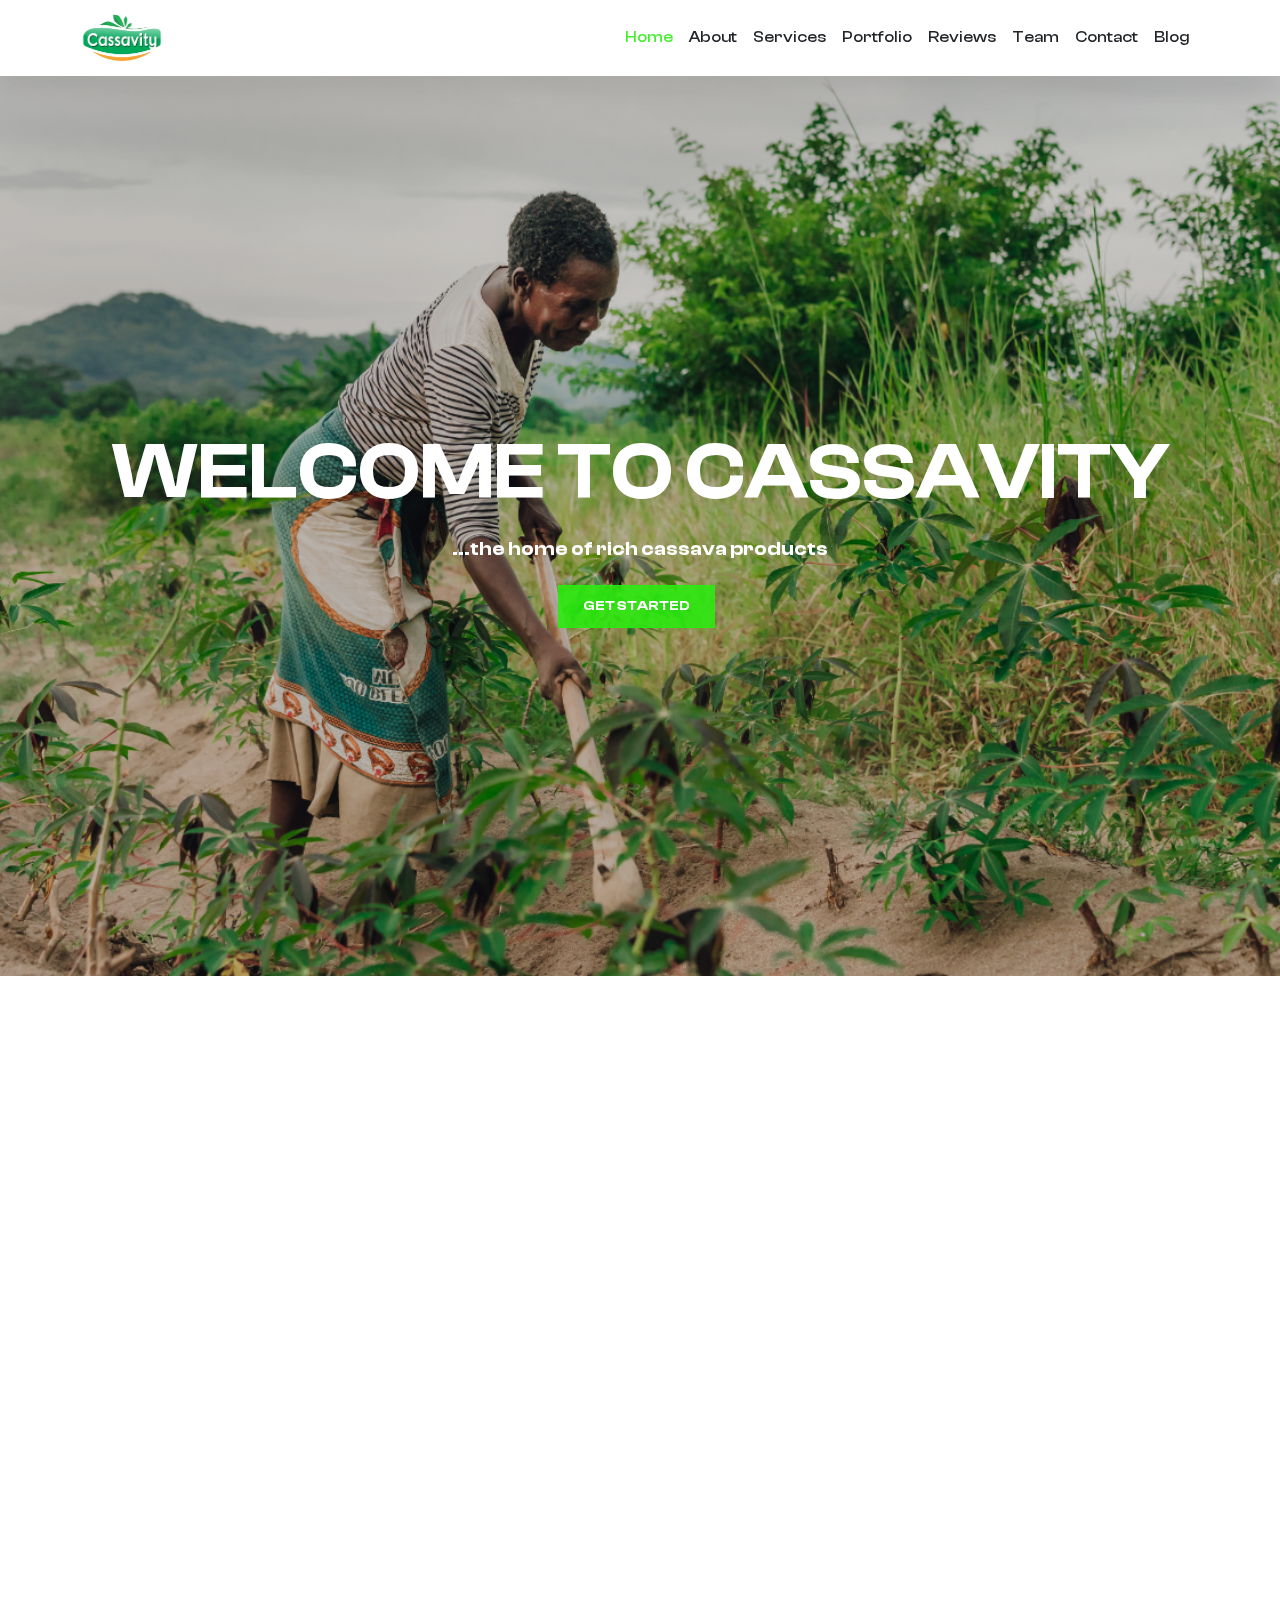
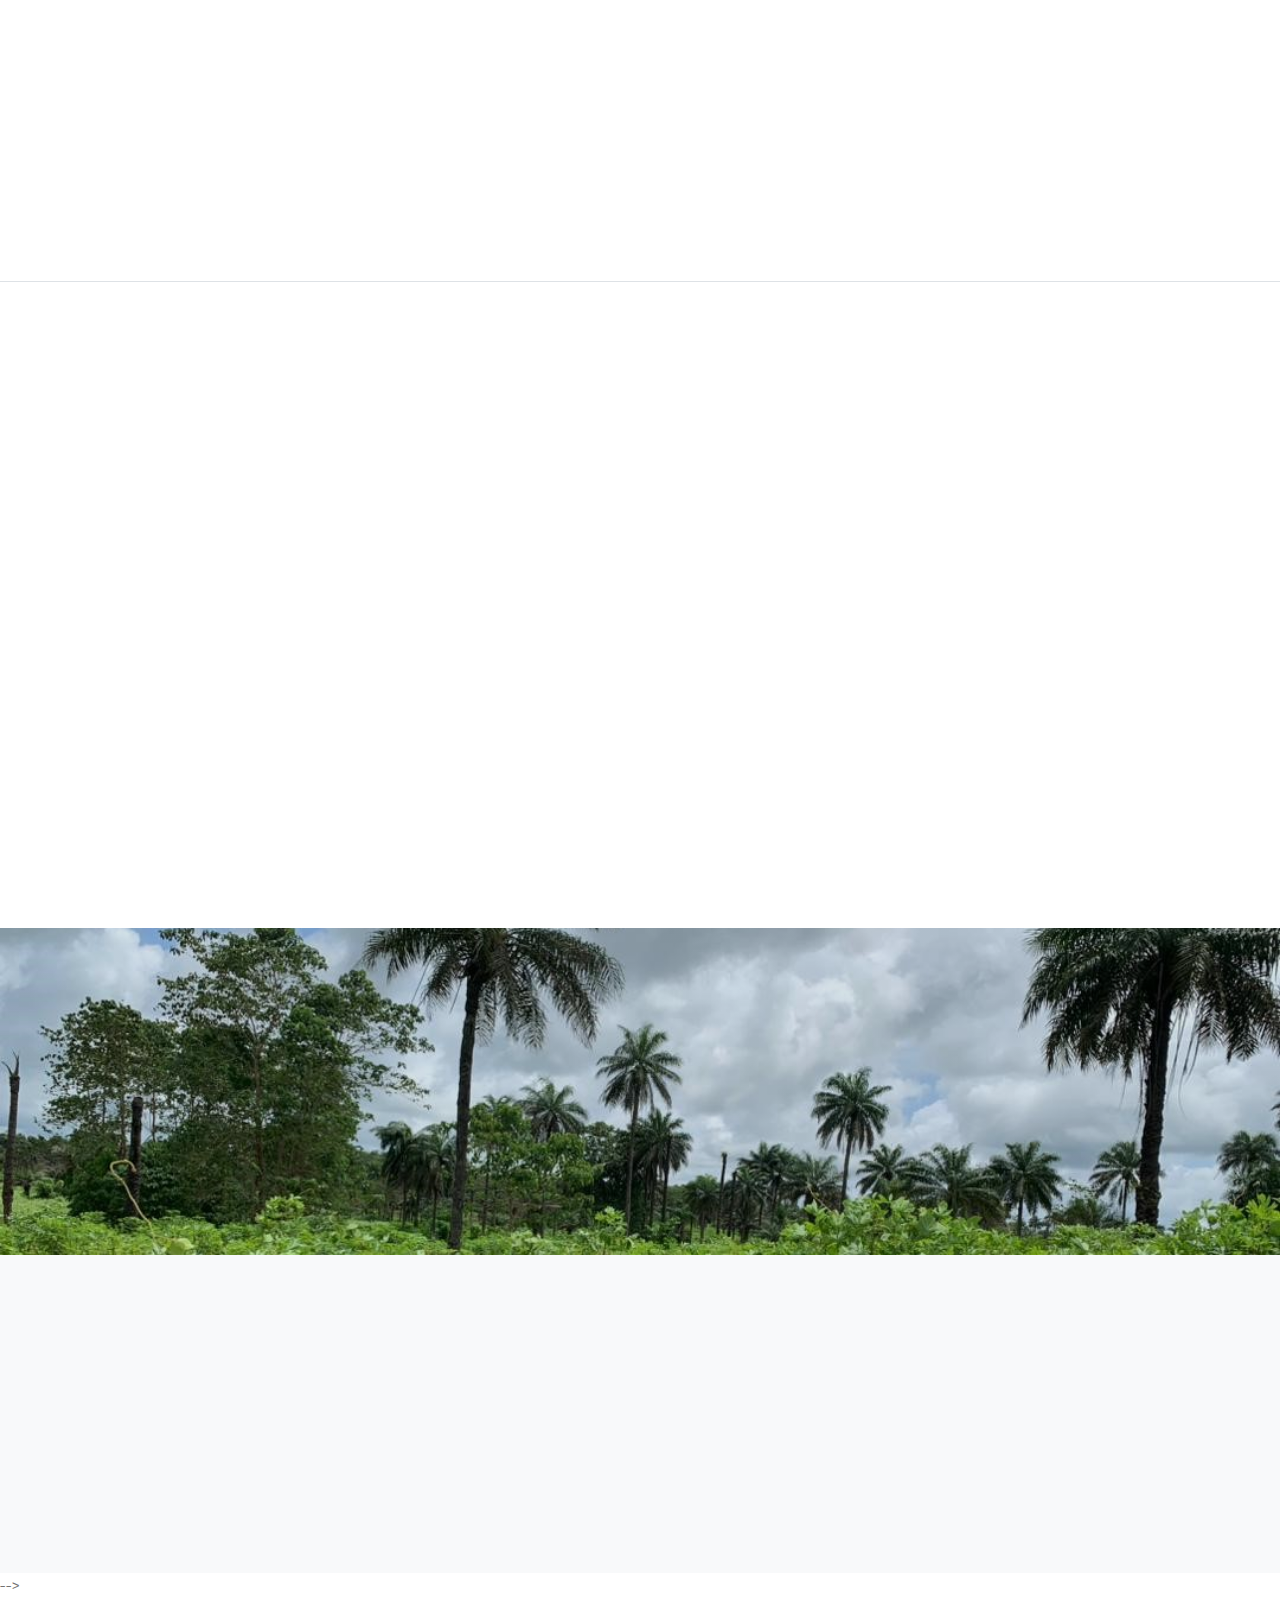
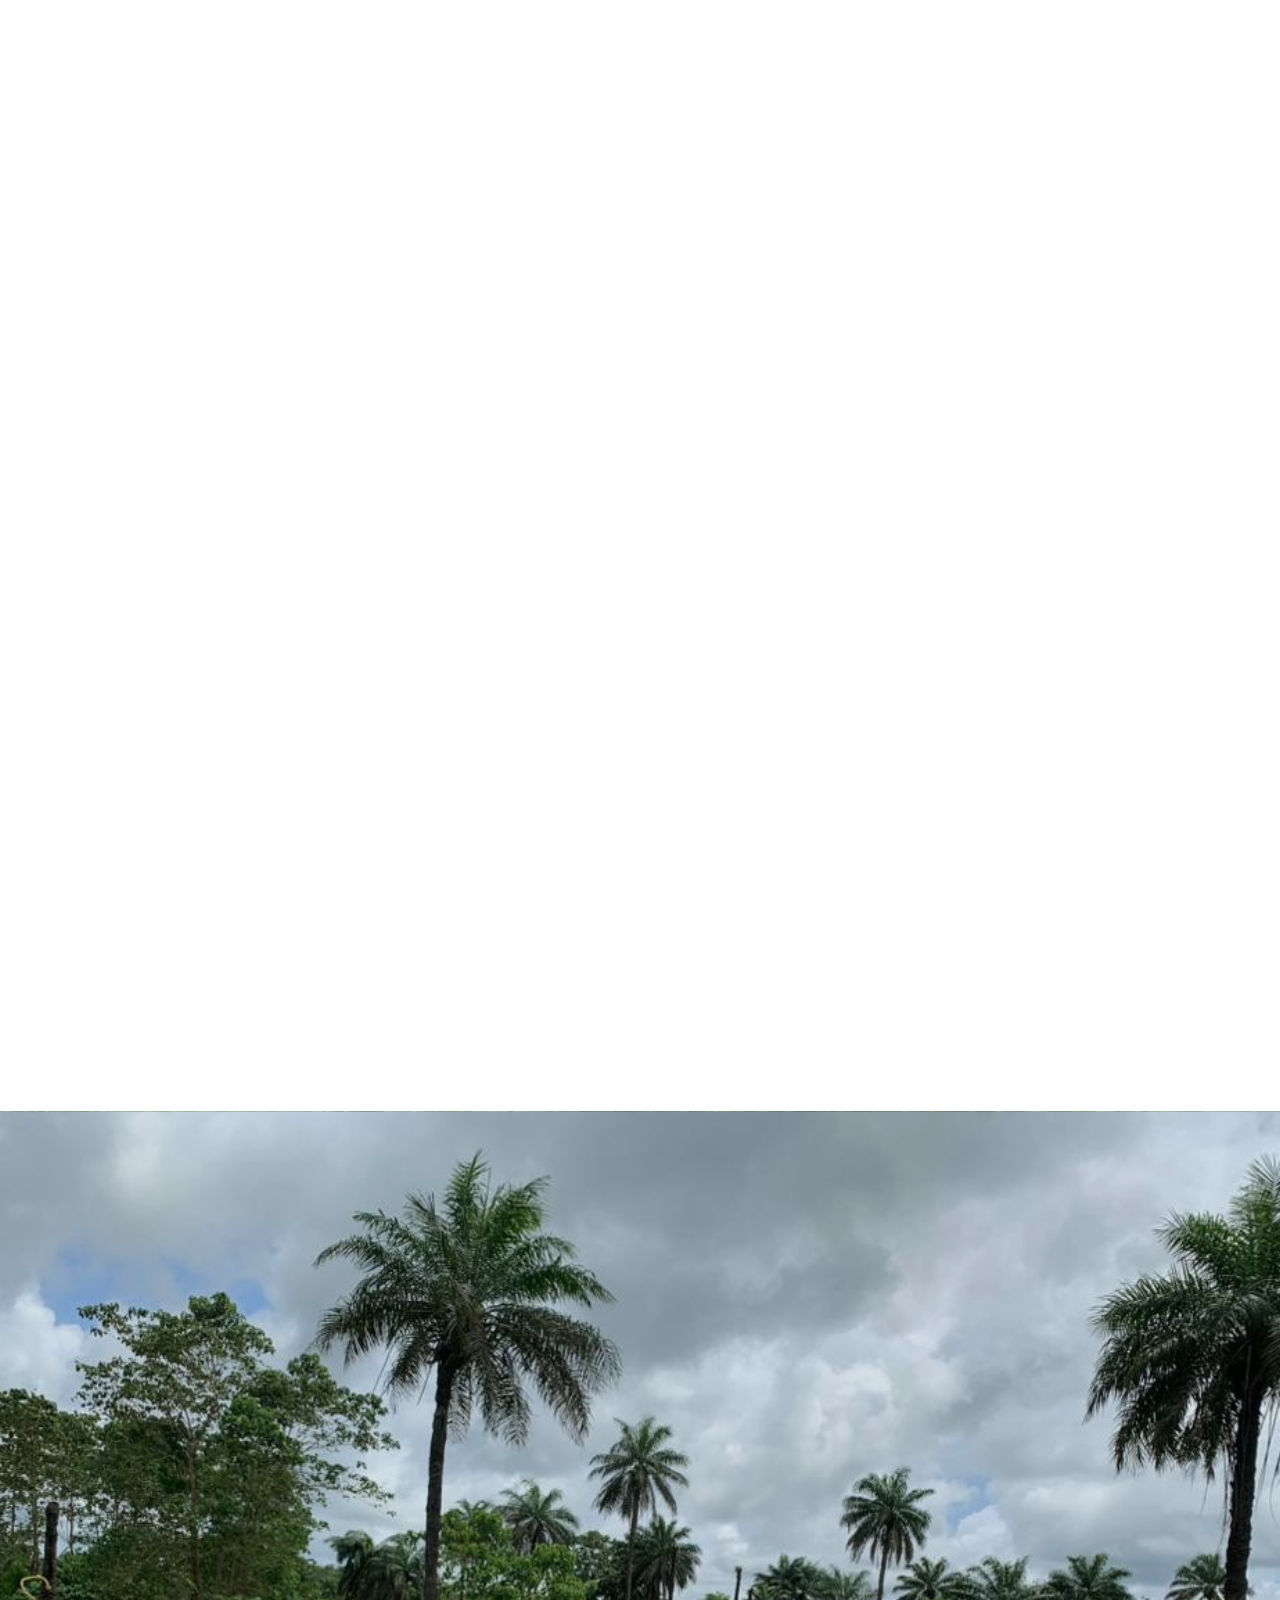
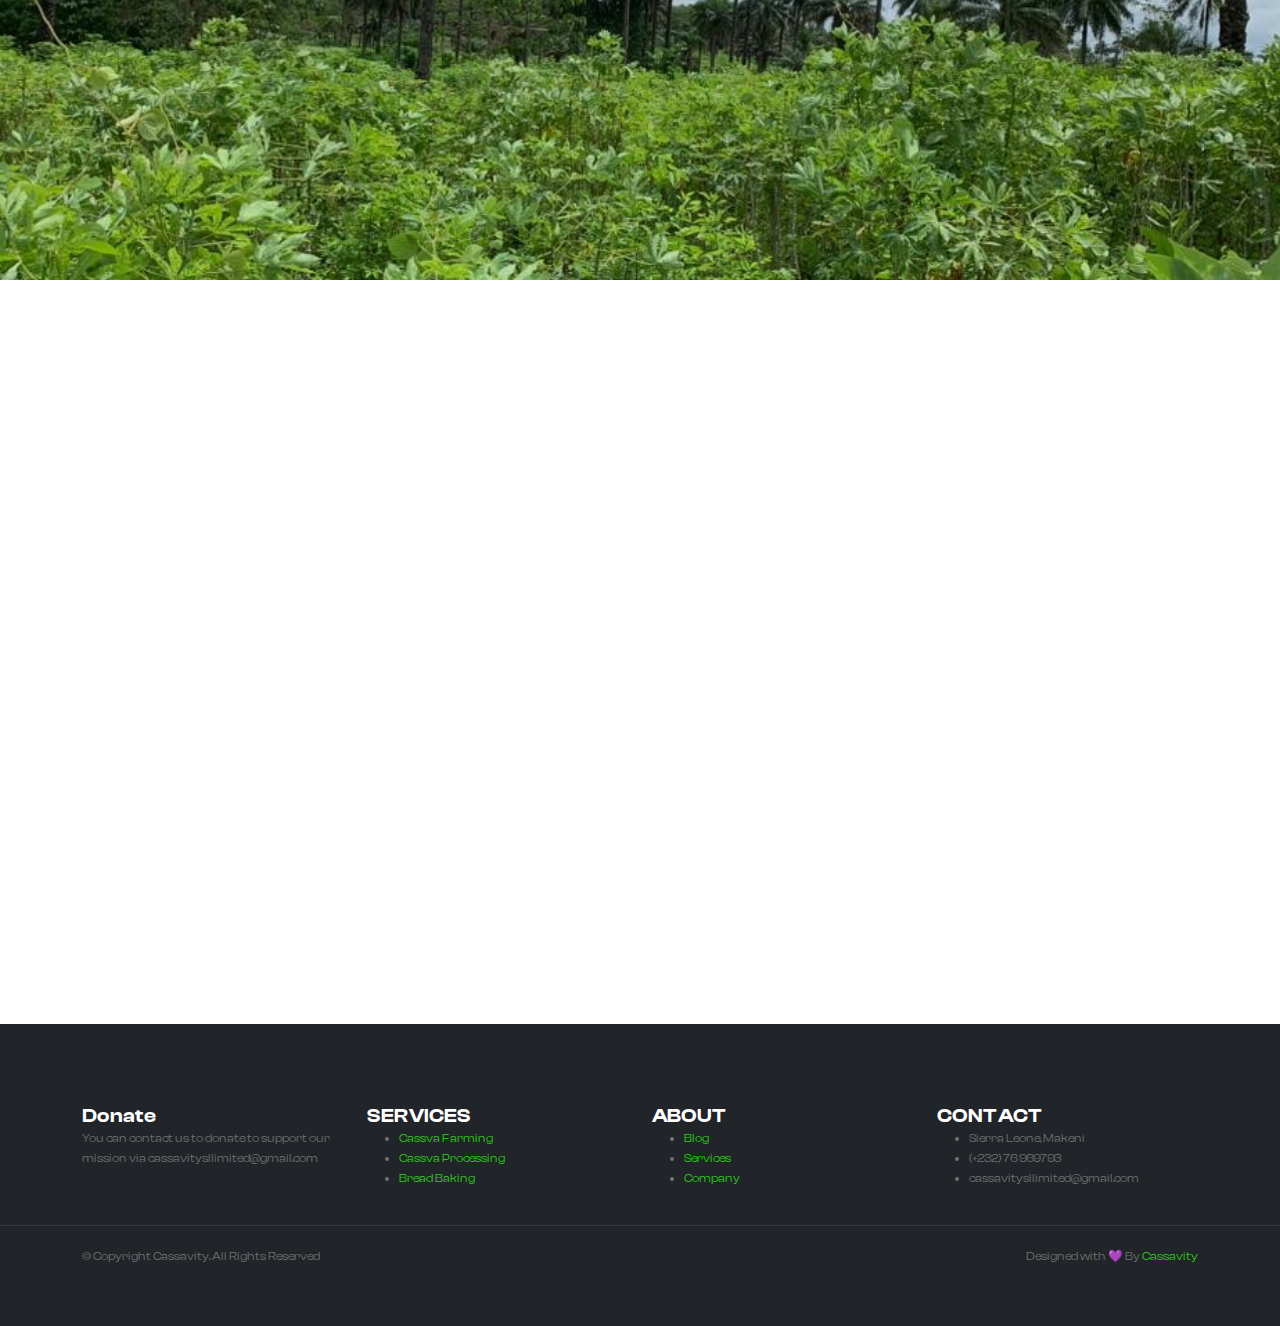
==== commit 0c53ed5b: "Added responsiveness" ====
--- a/index.html
+++ b/index.html
@@ -154,7 +154,7 @@
                         <div class="iconbox">
                             <i class="ri-stack-fill"></i>
                         </div>
-                        <h5 class="mt-4 mb-3">cassava Flour Production</h5>
+                        <h5 class="mt-4 mb-3">Flour Production</h5>
                         <p>We produce quality foofoo flour specifically for making foofoo, bread, cake, etc.</p>
                     </div>
                 </div>
@@ -443,7 +443,7 @@
                 <div class="col-md-4" data-aos="fade-down" data-aos-delay="150">
                     <div class="team-member image-zoom">
                         <div class="image-zoom-wrapper">
-                            <img src="static/images/web1.jpg" alt="" height = "500px">
+                            <img src="static/images/cajetan.jpg" alt="" height = "500px">
                         </div>
                         <div class="team-member-content">
                             <h4 class="text-white">Cajetan Songwae</h4>
--- a/css/landingpage.css
+++ b/css/landingpage.css
@@ -5,9 +5,8 @@
 :root {
     --c-dark: #212529;
     --c-brand: #29ec0fe0;
-    --c-brand-light: #4a2ee7 ;
-    /* --c-brand-rgb: 78, 87, 212; */
-    --c-brand-rgb: 00, 00, 000;
+    --c-brand-light: #4a2ee7;
+    --c-brand-rgb: 0, 0, 0;
     --c-body: #727272;
     --font-base: "ClashDisplay", sans-serif;
     --box-shadow: 0px 15px 25px rgba(0,0,0,0.08);
@@ -19,9 +18,12 @@
     font-family: var(--font-base);
     line-height: 1.7;
     color: var(--c-body);
-}
-
-h1, h2, h3,h4, h5, h6,
+    margin: 0;
+    padding: 0;
+    overflow-x: hidden; /* Prevents horizontal scrolling */
+}
+
+h1, h2, h3, h4, h5, h6,
 .h1, .h2, .h3, .h4, .h5, .h6 {
     font-weight: 600;
     color: var(--c-dark);
@@ -37,14 +39,14 @@
     color: var(--c-brand-light);
 }
 
-video {
+video, img {
     max-width: 100%;
     height: auto;
 }
 
 .section-padding {
-    padding-top: 140px;
-    padding-bottom: 140px;
+    padding-top: 100px;
+    padding-bottom: 100px;
 }
 
 .theme-shadow {
@@ -54,7 +56,6 @@
 /* IMAGE ZOOM */
 .image-zoom {
     position: relative;
-    /* overflow: hidden; */
 }
 
 .image-zoom-wrapper {
@@ -62,14 +63,15 @@
     position: relative;
 }
 
-.image-zoom-wrapper img{
-     transition: var(--transition);
+.image-zoom-wrapper img {
+    transition: var(--transition);
+    width: 100%; /* Ensures images are responsive */
+    max-height: 400px;
 }
 
 .image-zoom:hover .image-zoom-wrapper img {
     transform: scale(1.1);
 }
-
 
 /* NAVBAR */
 .navbar {
@@ -86,7 +88,24 @@
 }
 
 
-/* BTN */
+/* TEAM */
+.team-member-content {
+    background-color: var(--c-brand);
+    position: absolute;
+    bottom: -24px;
+    left: 50%;
+    width: calc(100% - 50px);
+    transform: translateX(-50%);
+    padding: 24px;
+    transition: var(--transition);
+    opacity: 0;
+}
+
+.team-member:hover .team-member-content {
+    opacity: 1;
+    bottom: 24px;
+}
+
 .btn {
     font-weight: 600;
     font-size: 14px;
@@ -98,50 +117,27 @@
 .btn-brand {
     background-color: var(--c-brand);
     border-color: var(--c-brand);
-    color: rgb(240, 231, 231);
+    color: white;
 }
 
 .btn-brand:hover {
     background-color: var(--c-brand-light);
     border-color: var(--c-brand-light);
-    color: rgb(248, 241, 241);
-}
-
+}
 
 /* HERO */
 #hero {
-    background: linear-gradient(rgba(var(--c-brand-rgb), 0.2), rgba(var(--c-brand-rgb), 0.2)), url(../static/images/cover2.png) !important; 
+    background: linear-gradient(rgba(var(--c-brand-rgb), 0.2), rgba(var(--c-brand-rgb), 0.2)), url(../static/images/cover2.png);
     background-position: center;
     background-size: cover;
-
-}
-
-
-/* SECTION TITLE */
-.section-title {
-    margin-bottom: 60px;
-}
-
-.section-title .line {
-    width: 60px;
-    height: 4px;
-    background-color: var(--c-brand);
-    margin: 16px auto 24px auto;
-}
-
-.col-md-4 .line {
-    width: 60px;
-    height: 4px;
-    background-color: var(--c-brand);
-    margin: 16px auto 24px auto;
-}
-
-.section-title p {
-    max-width: 500px;
-    margin-left: auto;
-    margin-right: auto;
-}
-
+}
+
+/* COUNTER */
+#counter {
+    background: linear-gradient(rgba(var(--c-brand-rgb), 0.1), rgba(var(--c-brand-rgb), 0.1)), url(../static/images/c189.jpg);
+    background-position: center;
+    background-size: cover;
+}
 
 /* ICONBOX */
 .iconbox {
@@ -156,179 +152,94 @@
     flex: none;
 }
 
-/* SERVICE */
-.service {
-    position: relative;
-    overflow: hidden;
-    z-index: 2;
-}
-
-.service::after {
-    content: "";
-    width: 40px;
-    height: 40px;
-    background: rgba(var(--c-brand-rgb), 0.2);
-    position: absolute;
-    bottom: 0;
-    right: 0;
-    transition: var(--transition);
-}
-
-
-.service:hover::after {
-    width: 100%;
-    height: 100%;
-    background: var(--c-brand);
-    z-index: -1;
-}
-
-.service:hover h5,
-.service:hover p {
-    color: white;
-}
-
-.service:hover .iconbox {
-    background-color: rgba(255,255,255,0.2);
-    color: white;
-}
-
-/* COUNTER */
-#counter {
-    background: linear-gradient(rgba(var(--c-brand-rgb), 0.1), rgba(var(--c-brand-rgb), 0.1)), url(../static/images/c189.jpg);
-    background-position: center;
-    background-size: cover;
-}
-
-/* PORTFOLIO */
-.portfolio-item .iconbox {
-    background-color: var(--c-brand);
-    color: white;
-    position: absolute;
-    top: 40%;
-    left: 50%;
-    transform: translate(-50%, -50%);
-    opacity: 0;
-}
-
-.portfolio-item:hover .iconbox {
-    opacity: 1;
-    top: 50%;
-}
-
-/* REVIEW */
-.review small {
-    font-weight: 600;
-    text-transform: uppercase;
-    color: var(--c-brand);
-}
-
-.review-head {
-    position: relative;
-}
-
-.review-head::after {
-    content: "";
-    width: 28px;
-    height: 28px;
-    position: absolute;
-    bottom: -14px;
-    background-color: white;
-    transform: rotate(45deg);
-}
-
-/* TEAM */
-.team-member-content {
-    background-color: var(--c-brand);
-    position: absolute;
-    bottom: -24px;
-    left: 50%;
-    width: calc(100% - 50px);
-    transform: translateX(-50%);
-    padding: 24px;
-    transition: var(--transition);
-    opacity: 0;
-}
-
-.team-member:hover .team-member-content {
-    opacity: 1;
-    bottom: 24px;
-}
-
-/* CONTACT */
 #contact {
-    position: relative;
-    z-index: 2;
-}
-
-#contact::after {
     content: "";
     width: 100%;
     height: 70%;
     background: linear-gradient(rgba(var(--c-brand-rgb), 0.1), rgba(var(--c-brand-rgb), 0.1)), url(../static/images/c189.jpg);
     background-position: center;
     background-size: cover;
-    position: absolute;
-    top: 0;
-    left: 0;
-    z-index: -1;
-}
-
-#contact .form-control {
-    border-radius: 0;
-}
-
-#contact .form-control:focus {
-    box-shadow: none;
-    border-color: var(--c-brand);
+}
+
+/* MEDIA QUERIES FOR RESPONSIVENESS */
+@media (max-width: 768px) {
+    /* Adjustments specifically for tablets */
+    .section-padding {
+        padding-top: 50px;
+        padding-bottom: 50px;
+    }
+
+    .navbar-nav .nav-link,
+    .btn {
+        font-size: 12px;
+        padding: 8px 16px;
+    }
+
+    .iconbox {
+        width: 50px;
+        height: 50px;
+        font-size: 24px;
+    }
+
+    h1, .h1 {
+        font-size: 24px; /* Adjusted font size for headers */
+    }
+
+    .image-zoom-wrapper img {
+        max-height: 300px; /* Smaller max height for images */
+    }
+    .team-member-content{
+        padding: 24px;
+        font-size: 20;
+    }
+}
+
+@media (max-width: 480px) {
+    /* Further adjustments for mobile devices */
+    .section-padding {
+        padding-top: 30px;
+        padding-bottom: 30px;
+    }
+
+    .navbar-nav {
+        flex-direction: column;
+    }
+
+    .navbar-toggler {
+        display: block; /* Ensure the navbar toggler is visible */
+    }
+
+    .btn {
+        padding: 6px 12px;
+        font-size: 10px;
+    }
+
+    .service, .review, .iconbox, .team-member-content {
+        font-size: 10px; /* Smaller text size for compact elements */
+    }
 }
 
 /* FOOTER */
 footer {
-    padding-top: 120px;
+    padding-top: 80px;
+    padding-bottom: 40px;
 }
 
 .footer-top {
-    padding-bottom: 40px;
+    padding-bottom: 20px;
     border-bottom: 1px solid rgba(255,255,255,0.1);
 }
 
 .footer-bottom {
-    padding-top: 40px;
-    padding-bottom: 40px;
-}
-
-
-footer li,
-footer p,
-footer a {
-    color: rgba(255,255,255,0.7);
-}
-
-footer ul {
-    list-style: none;
-    padding: 0;
-}
-
-footer .line {
-    width: 40px;
-    height: 4px;
-    background-color: var(--c-brand);
-    margin-top: 12px;
-    margin-bottom: 24px;
+    padding-top: 20px;
+    padding-bottom: 20px;
+}
+
+footer li, footer p, footer a {
+    font-size: 12px; /* Smaller font size for footer text on small screens */
 }
 
 .social-icons a {
-    width: 40px;
-    height: 40px;
-    display: inline-flex;
-    align-items: center;
-    justify-content: center;
-    background-color: rgba(255,255,255,0.1);
-    border-radius: 100px;
-}
-
-.social-icons a:hover {
-    background-color: var(--c-brand);
-    color: white;
-}
-
+    width: 30px;
+    height: 30px; /* Smaller social icons */
+}
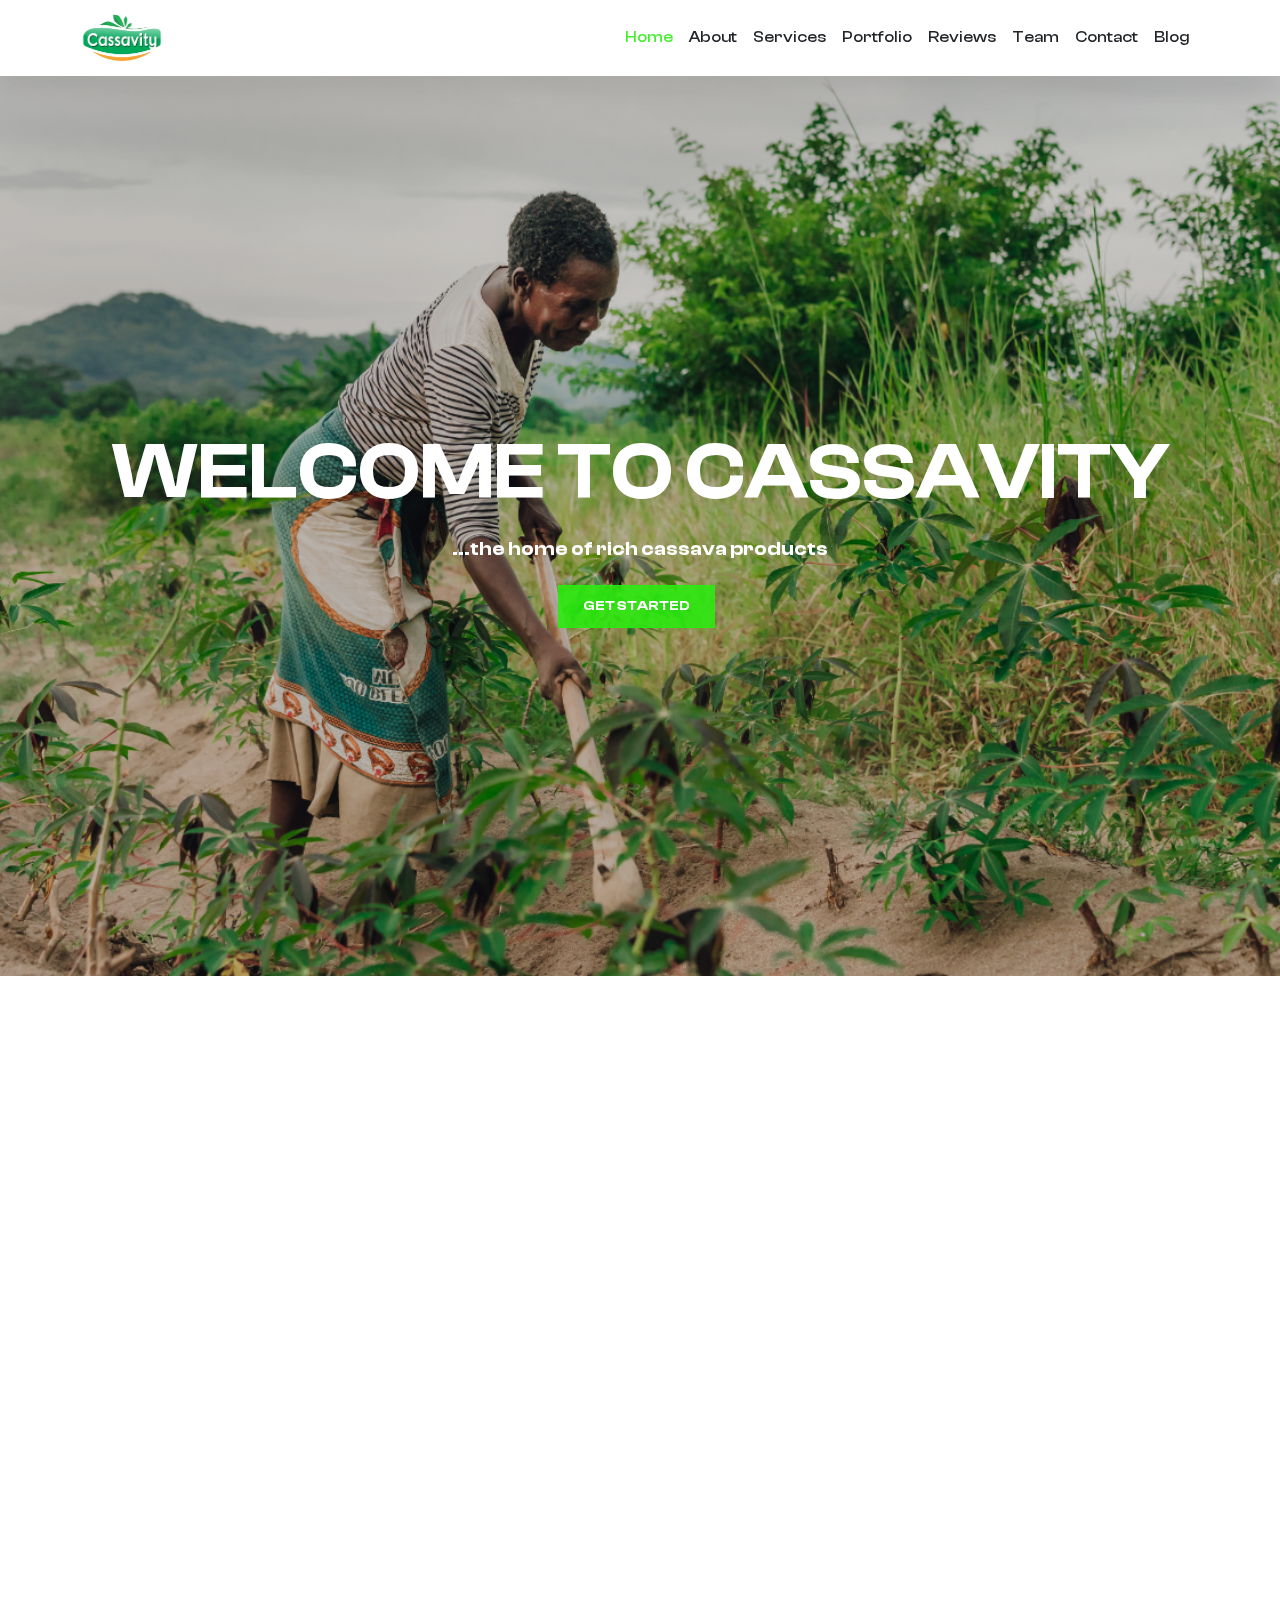
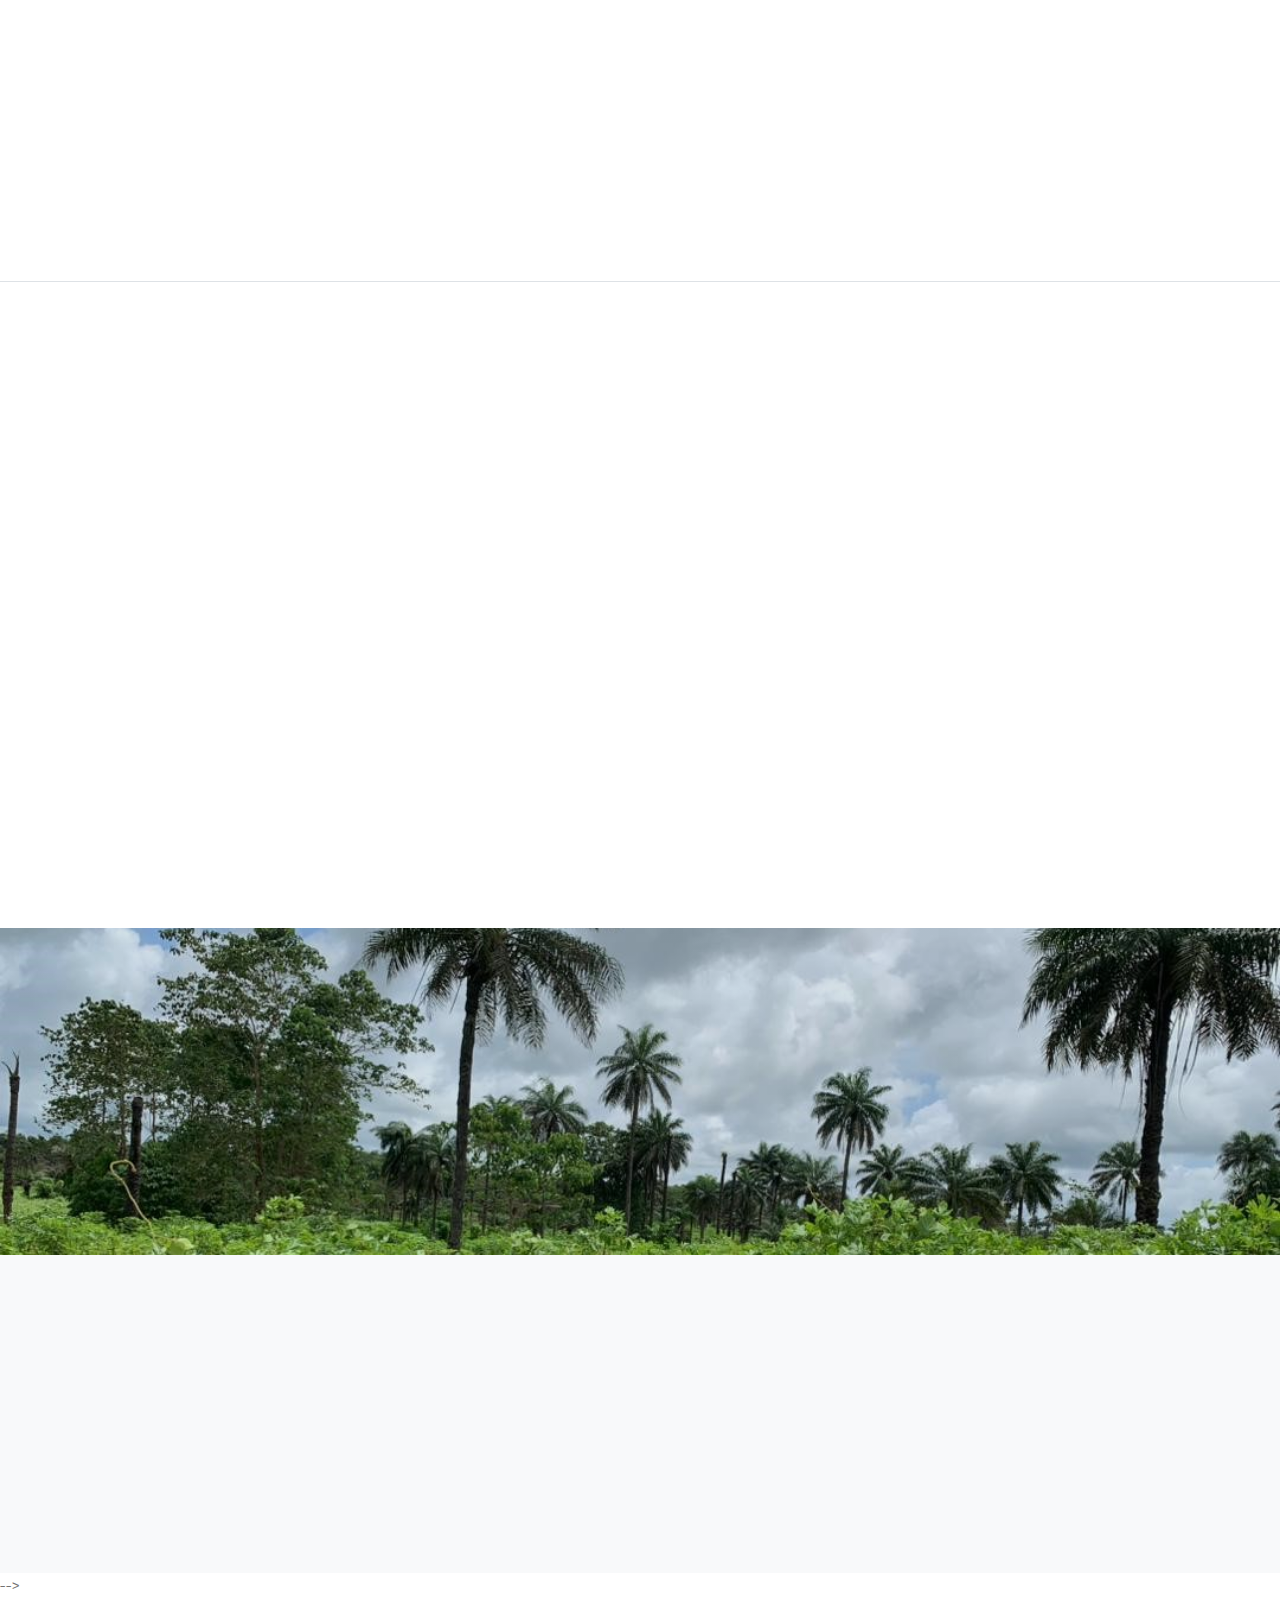
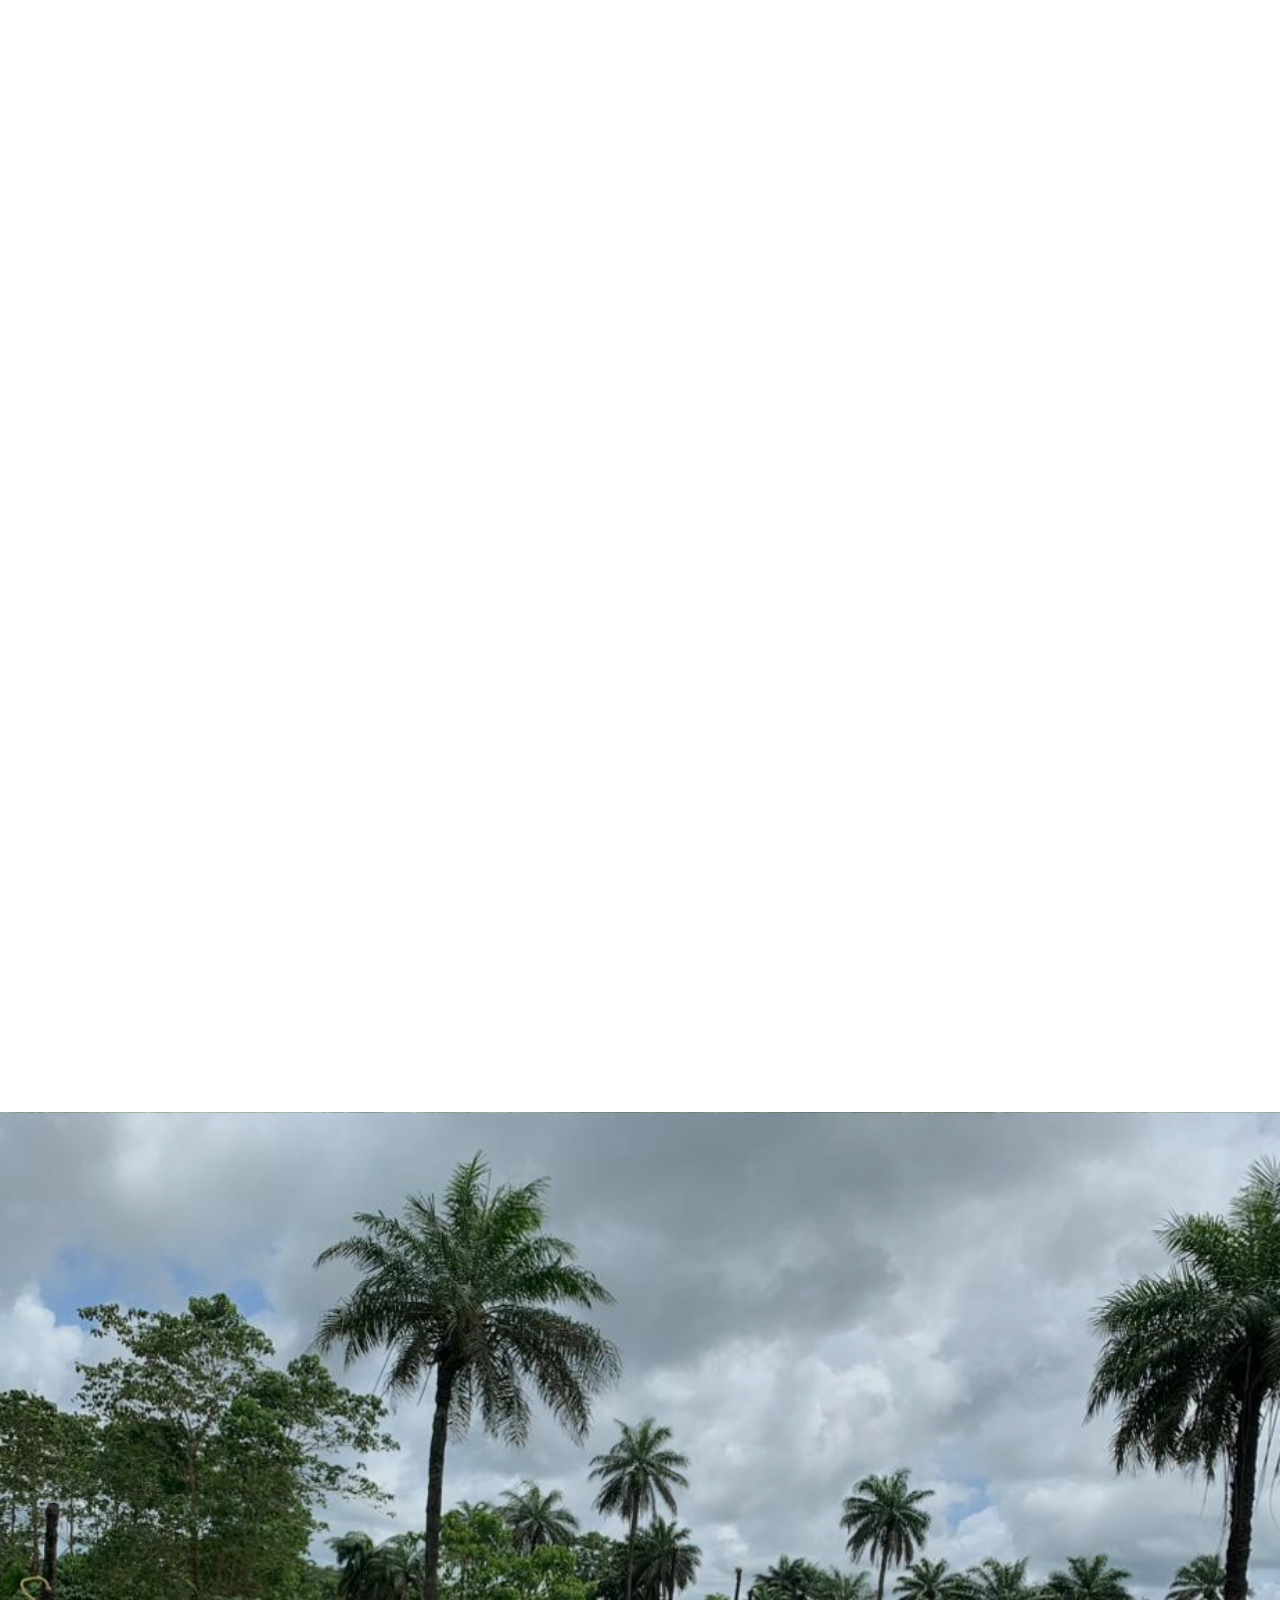
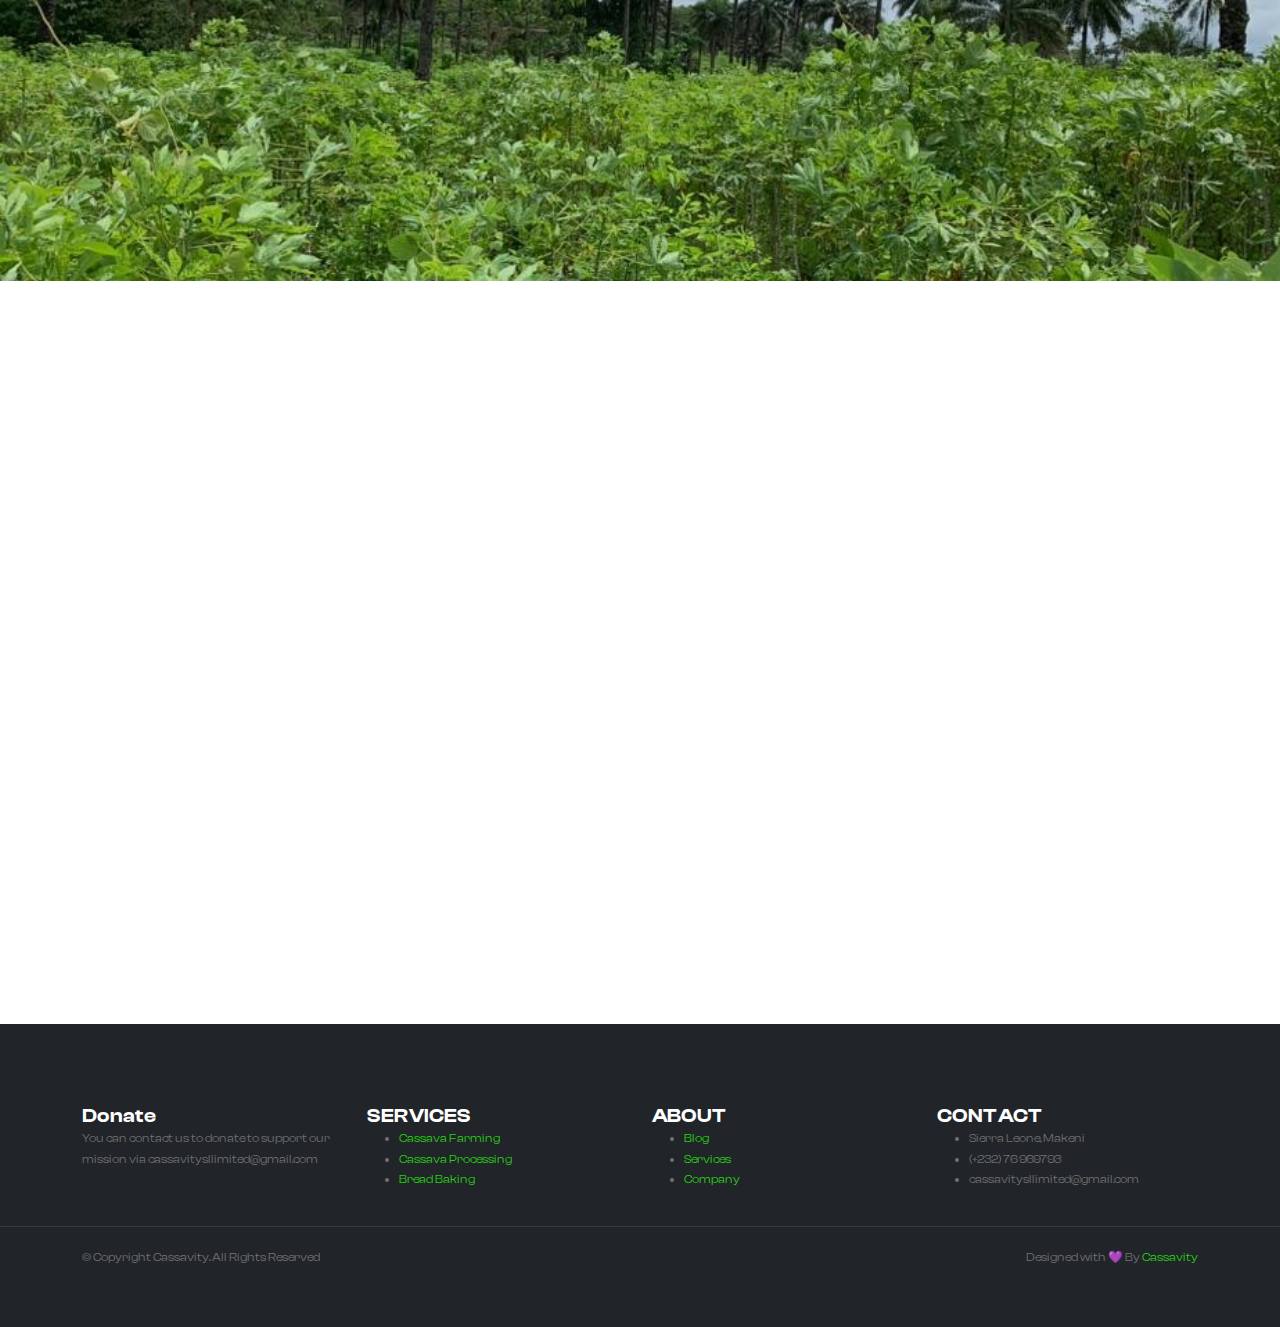
==== commit 0712f03f: "Corrected names" ====
--- a/index.html
+++ b/index.html
@@ -435,7 +435,7 @@
                     <div class="section-title">
                         <h1 class="display-4 fw-semibold">Team Members</h1>
                         <div class="line"></div>
-                        <p>We are a team of six seasoned and forsighted individuals set out to change our African narative</p>
+                        <p>We are a team of five seasoned and forsighted individuals set out to change our African narative</p>
                     </div>
                 </div>
             </div>
@@ -458,7 +458,7 @@
                         </div>
                         <div class="team-member-content">
                             <h4 class="text-white">Ambrose Onapa</h4>
-                            <p class="mb-0 text-white">CFO</p>
+                            <p class="mb-0 text-white">Chief Strategist</p>
                         </div>
                     </div>
                 </div>
@@ -468,7 +468,7 @@
                             <img src="static/images/Termi.jpg" alt="" height = "500px">
                         </div>
                         <div class="team-member-content">
-                            <h4 class="text-white">AbdulRasaq Termitope</h4>
+                            <h4 class="text-white">AbdulRasaq Temitope</h4>
                             <p class="mb-0 text-white">Marketing Manager</p>
                         </div>
                     </div>
@@ -625,8 +625,8 @@
                         <h5 class="mb-0 text-white">SERVICES</h5>
                         <div class="line"></div>
                         <ul>
-                            <li><a href="#">Cassva Farming</a></li>
-                            <li><a href="#">Cassva Processing</a></li>
+                            <li><a href="#">Cassava Farming</a></li>
+                            <li><a href="#">Cassava Processing</a></li>
                             <li><a href="#">Bread Baking</a></li>
                             
                         </ul>
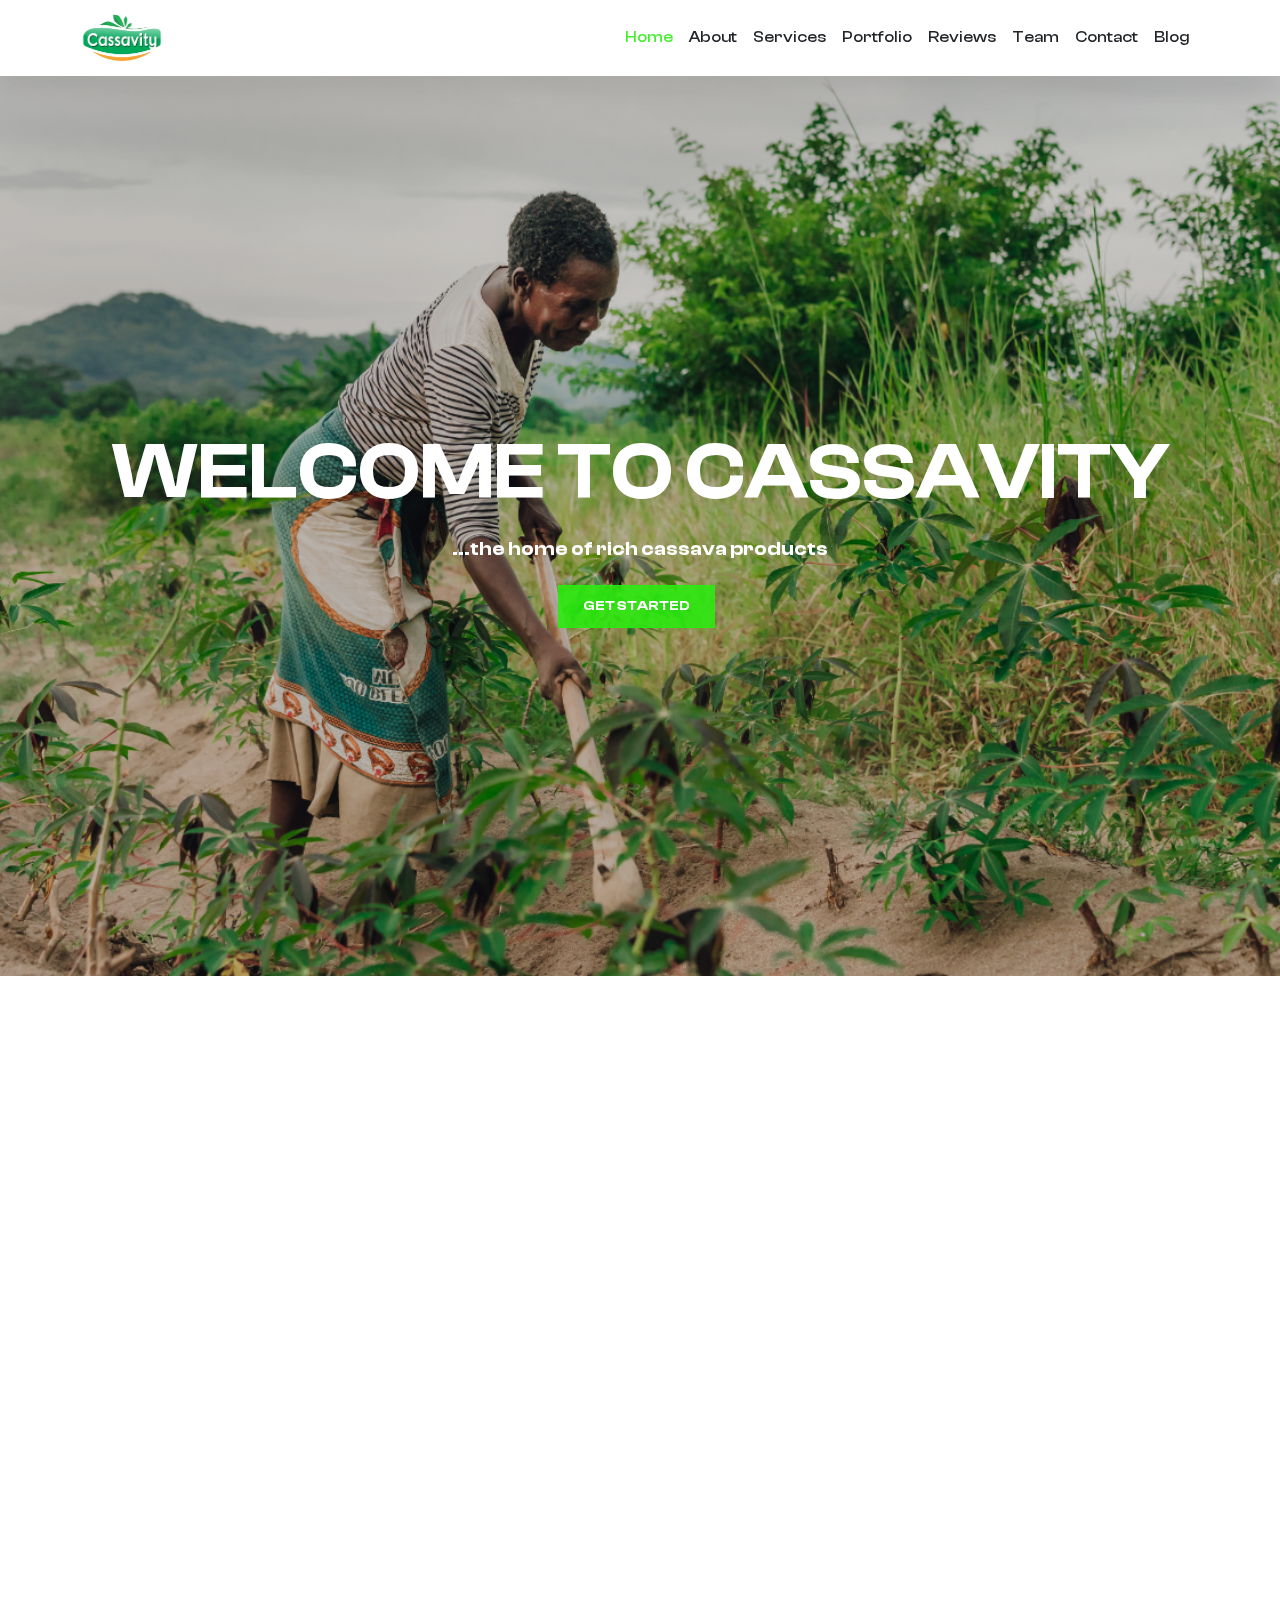
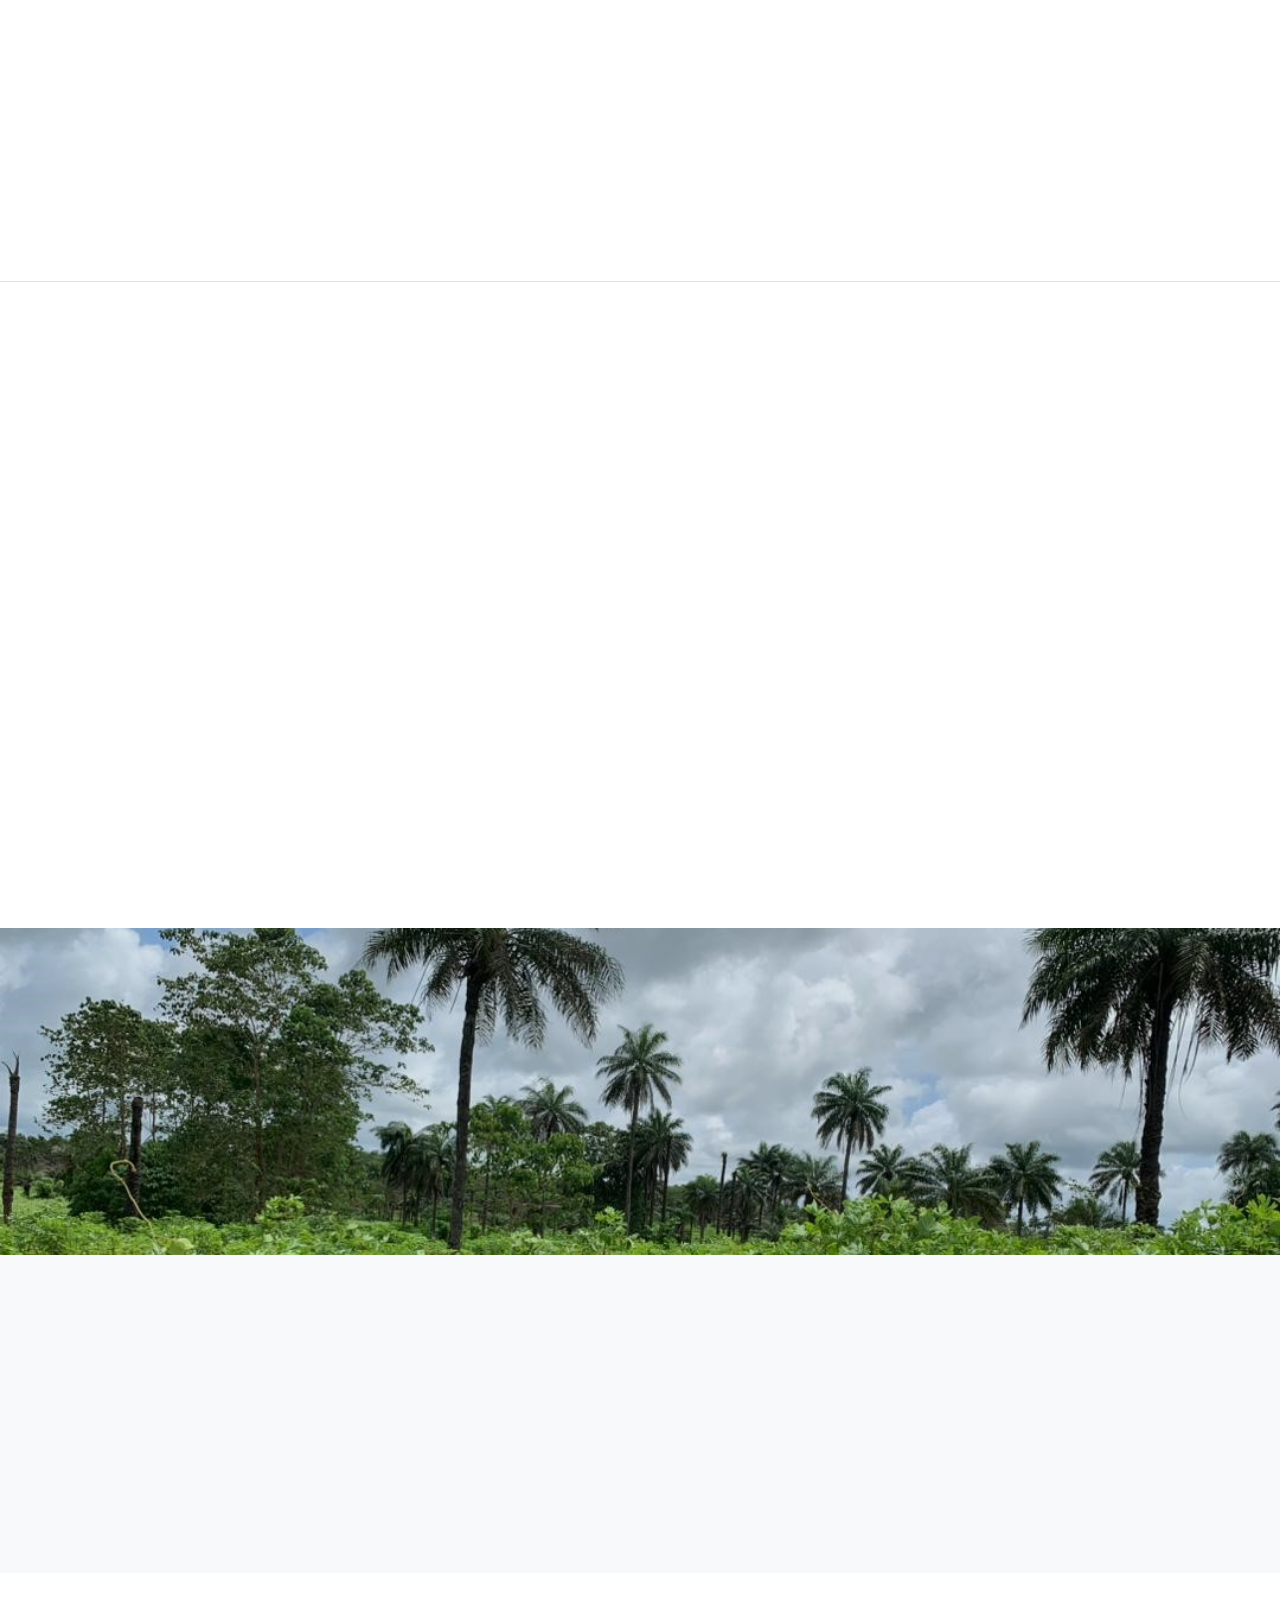
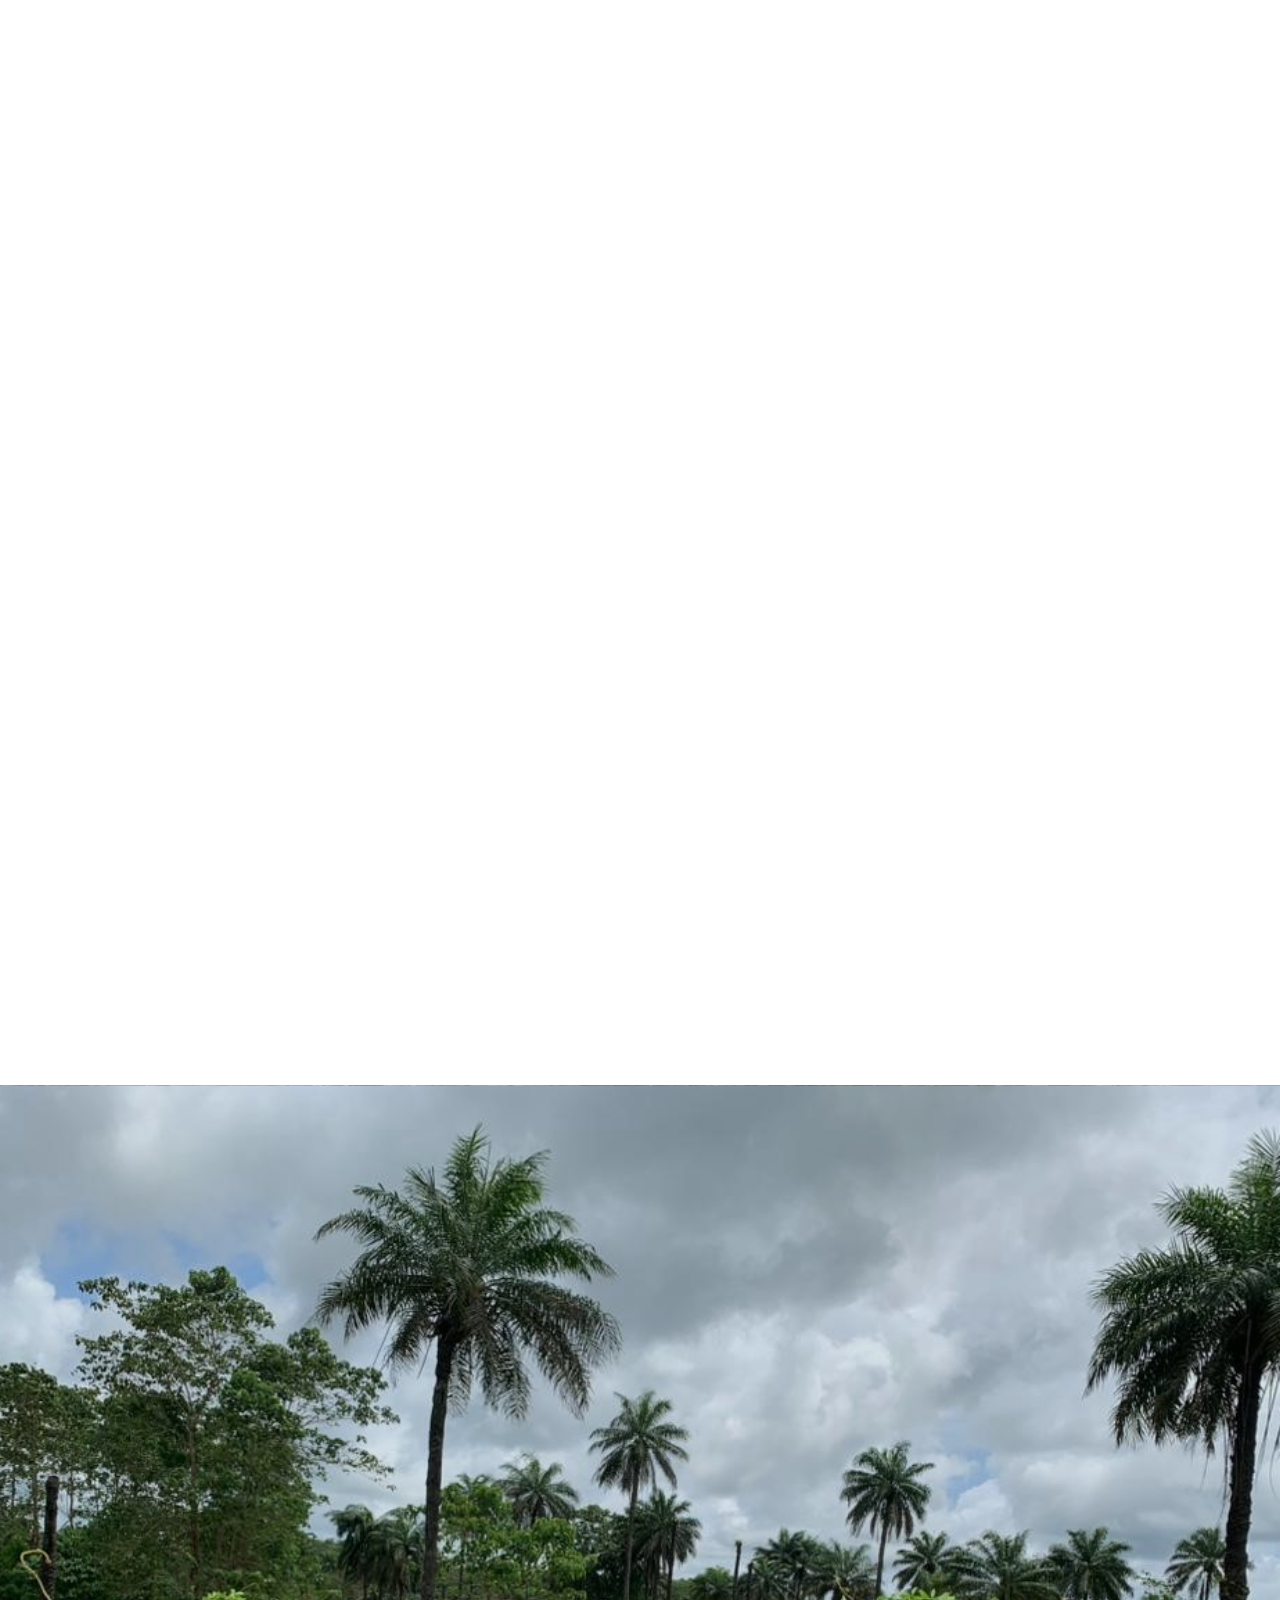
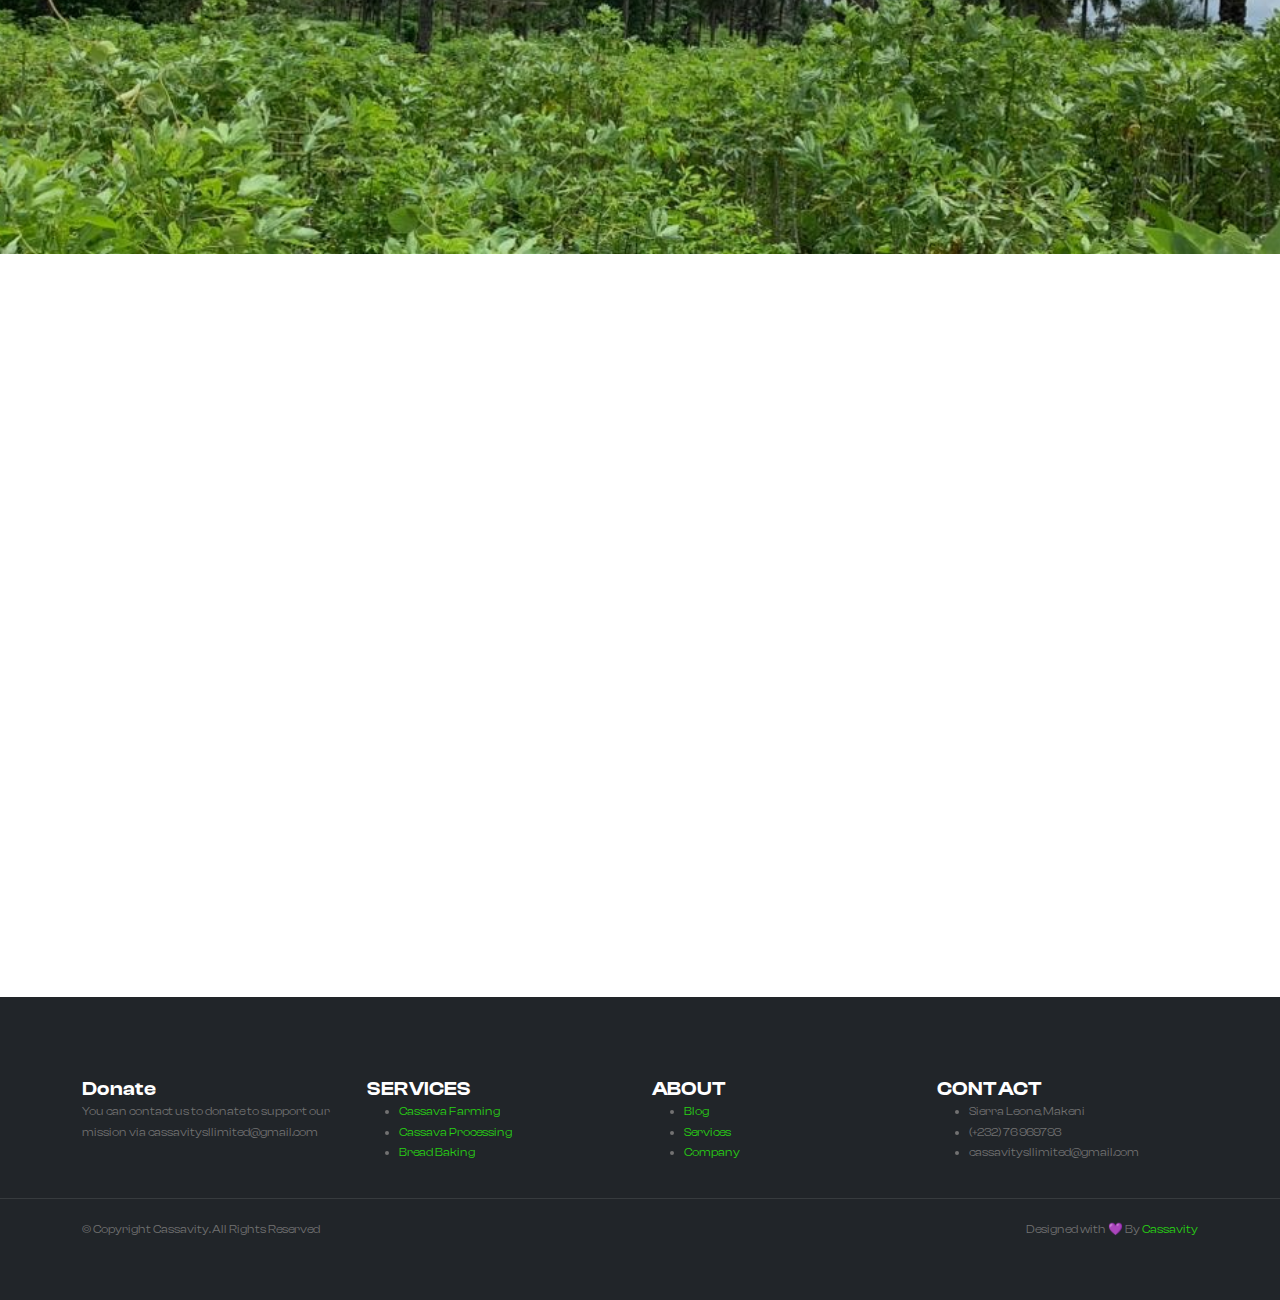
==== commit 5a10c6ae: "chang" ====
--- a/index.html
+++ b/index.html
@@ -425,7 +425,7 @@
                 </div>
             </div> -->
         </div>
-    </section> -->
+    </section> 
 
     <!-- TEAM -->
     <section id="team" class="section-padding">
